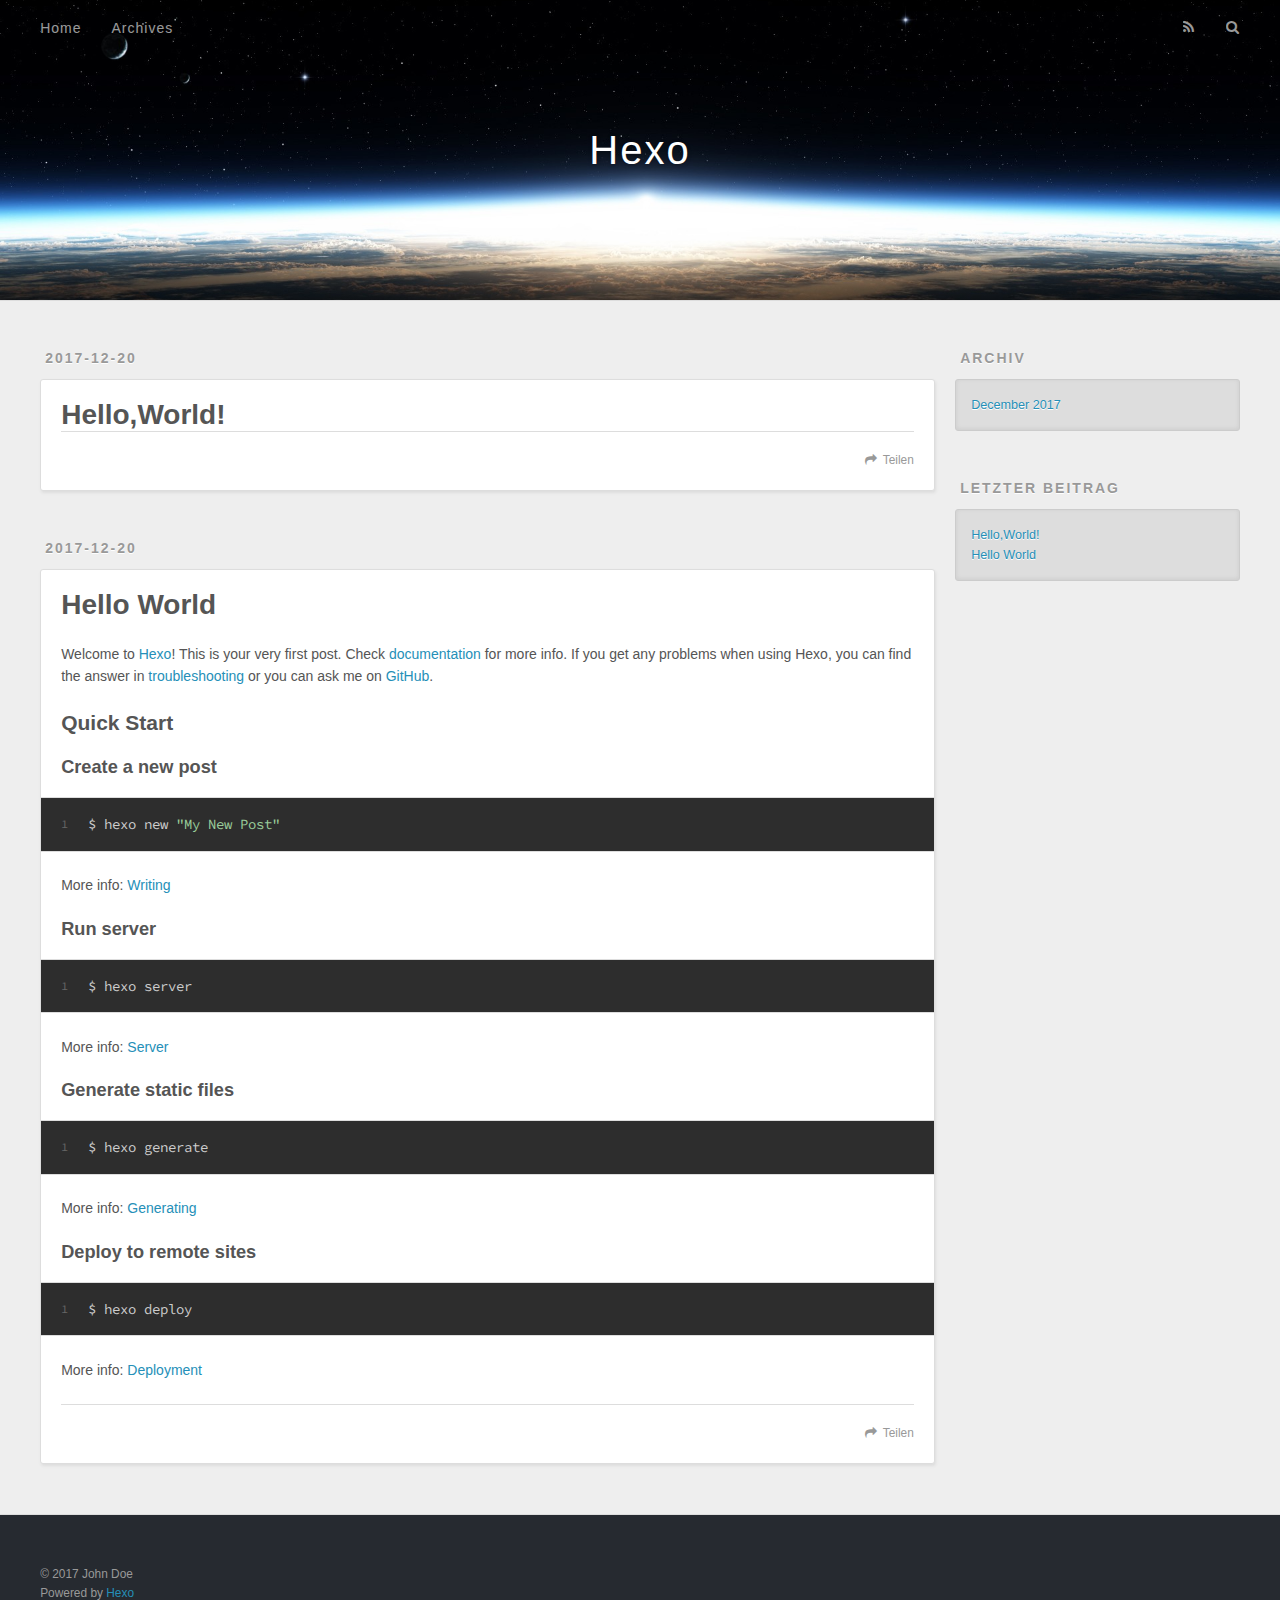
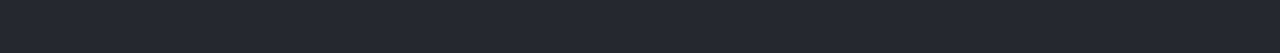
==== index.html @ b4e559df "Site updated: 2017-12-21 00:10:10" ====
<!DOCTYPE html>
<html>
<head>
  <meta charset="utf-8">
  

  
  <title>Hexo</title>
  <meta name="viewport" content="width=device-width, initial-scale=1, maximum-scale=1">
  <meta property="og:type" content="website">
<meta property="og:title" content="Hexo">
<meta property="og:url" content="http://yoursite.com/index.html">
<meta property="og:site_name" content="Hexo">
<meta name="twitter:card" content="summary">
<meta name="twitter:title" content="Hexo">
  
    <link rel="alternate" href="/atom.xml" title="Hexo" type="application/atom+xml">
  
  
    <link rel="icon" href="/favicon.png">
  
  
    <link href="//fonts.googleapis.com/css?family=Source+Code+Pro" rel="stylesheet" type="text/css">
  
  <link rel="stylesheet" href="/css/style.css">
</head>

<body>
  <div id="container">
    <div id="wrap">
      <header id="header">
  <div id="banner"></div>
  <div id="header-outer" class="outer">
    <div id="header-title" class="inner">
      <h1 id="logo-wrap">
        <a href="/" id="logo">Hexo</a>
      </h1>
      
    </div>
    <div id="header-inner" class="inner">
      <nav id="main-nav">
        <a id="main-nav-toggle" class="nav-icon"></a>
        
          <a class="main-nav-link" href="/">Home</a>
        
          <a class="main-nav-link" href="/archives">Archives</a>
        
      </nav>
      <nav id="sub-nav">
        
          <a id="nav-rss-link" class="nav-icon" href="/atom.xml" title="RSS Feed"></a>
        
        <a id="nav-search-btn" class="nav-icon" title="Suche"></a>
      </nav>
      <div id="search-form-wrap">
        <form action="//google.com/search" method="get" accept-charset="UTF-8" class="search-form"><input type="search" name="q" class="search-form-input" placeholder="Search"><button type="submit" class="search-form-submit">&#xF002;</button><input type="hidden" name="sitesearch" value="http://yoursite.com"></form>
      </div>
    </div>
  </div>
</header>
      <div class="outer">
        <section id="main">
  
    <article id="post-Hello-World-0" class="article article-type-post" itemscope itemprop="blogPost">
  <div class="article-meta">
    <a href="/2017/12/20/Hello-World-0/" class="article-date">
  <time datetime="2017-12-20T15:53:39.000Z" itemprop="datePublished">2017-12-20</time>
</a>
    
  </div>
  <div class="article-inner">
    
    
      <header class="article-header">
        
  
    <h1 itemprop="name">
      <a class="article-title" href="/2017/12/20/Hello-World-0/">Hello,World!</a>
    </h1>
  

      </header>
    
    <div class="article-entry" itemprop="articleBody">
      
        
      
    </div>
    <footer class="article-footer">
      <a data-url="http://yoursite.com/2017/12/20/Hello-World-0/" data-id="cjbf927w70000vomqsqrv95eq" class="article-share-link">Teilen</a>
      
      
    </footer>
  </div>
  
</article>


  
    <article id="post-hello-world" class="article article-type-post" itemscope itemprop="blogPost">
  <div class="article-meta">
    <a href="/2017/12/20/hello-world/" class="article-date">
  <time datetime="2017-12-20T14:25:48.768Z" itemprop="datePublished">2017-12-20</time>
</a>
    
  </div>
  <div class="article-inner">
    
    
      <header class="article-header">
        
  
    <h1 itemprop="name">
      <a class="article-title" href="/2017/12/20/hello-world/">Hello World</a>
    </h1>
  

      </header>
    
    <div class="article-entry" itemprop="articleBody">
      
        <p>Welcome to <a href="https://hexo.io/" target="_blank" rel="noopener">Hexo</a>! This is your very first post. Check <a href="https://hexo.io/docs/" target="_blank" rel="noopener">documentation</a> for more info. If you get any problems when using Hexo, you can find the answer in <a href="https://hexo.io/docs/troubleshooting.html" target="_blank" rel="noopener">troubleshooting</a> or you can ask me on <a href="https://github.com/hexojs/hexo/issues" target="_blank" rel="noopener">GitHub</a>.</p>
<h2 id="Quick-Start"><a href="#Quick-Start" class="headerlink" title="Quick Start"></a>Quick Start</h2><h3 id="Create-a-new-post"><a href="#Create-a-new-post" class="headerlink" title="Create a new post"></a>Create a new post</h3><figure class="highlight bash"><table><tr><td class="gutter"><pre><span class="line">1</span><br></pre></td><td class="code"><pre><span class="line">$ hexo new <span class="string">"My New Post"</span></span><br></pre></td></tr></table></figure>
<p>More info: <a href="https://hexo.io/docs/writing.html" target="_blank" rel="noopener">Writing</a></p>
<h3 id="Run-server"><a href="#Run-server" class="headerlink" title="Run server"></a>Run server</h3><figure class="highlight bash"><table><tr><td class="gutter"><pre><span class="line">1</span><br></pre></td><td class="code"><pre><span class="line">$ hexo server</span><br></pre></td></tr></table></figure>
<p>More info: <a href="https://hexo.io/docs/server.html" target="_blank" rel="noopener">Server</a></p>
<h3 id="Generate-static-files"><a href="#Generate-static-files" class="headerlink" title="Generate static files"></a>Generate static files</h3><figure class="highlight bash"><table><tr><td class="gutter"><pre><span class="line">1</span><br></pre></td><td class="code"><pre><span class="line">$ hexo generate</span><br></pre></td></tr></table></figure>
<p>More info: <a href="https://hexo.io/docs/generating.html" target="_blank" rel="noopener">Generating</a></p>
<h3 id="Deploy-to-remote-sites"><a href="#Deploy-to-remote-sites" class="headerlink" title="Deploy to remote sites"></a>Deploy to remote sites</h3><figure class="highlight bash"><table><tr><td class="gutter"><pre><span class="line">1</span><br></pre></td><td class="code"><pre><span class="line">$ hexo deploy</span><br></pre></td></tr></table></figure>
<p>More info: <a href="https://hexo.io/docs/deployment.html" target="_blank" rel="noopener">Deployment</a></p>

      
    </div>
    <footer class="article-footer">
      <a data-url="http://yoursite.com/2017/12/20/hello-world/" data-id="cjbf927wd0001vomqaghlr6v7" class="article-share-link">Teilen</a>
      
      
    </footer>
  </div>
  
</article>


  


</section>
        
          <aside id="sidebar">
  
    

  
    

  
    
  
    
  <div class="widget-wrap">
    <h3 class="widget-title">Archiv</h3>
    <div class="widget">
      <ul class="archive-list"><li class="archive-list-item"><a class="archive-list-link" href="/archives/2017/12/">December 2017</a></li></ul>
    </div>
  </div>


  
    
  <div class="widget-wrap">
    <h3 class="widget-title">letzter Beitrag</h3>
    <div class="widget">
      <ul>
        
          <li>
            <a href="/2017/12/20/Hello-World-0/">Hello,World!</a>
          </li>
        
          <li>
            <a href="/2017/12/20/hello-world/">Hello World</a>
          </li>
        
      </ul>
    </div>
  </div>

  
</aside>
        
      </div>
      <footer id="footer">
  
  <div class="outer">
    <div id="footer-info" class="inner">
      &copy; 2017 John Doe<br>
      Powered by <a href="http://hexo.io/" target="_blank">Hexo</a>
    </div>
  </div>
</footer>
    </div>
    <nav id="mobile-nav">
  
    <a href="/" class="mobile-nav-link">Home</a>
  
    <a href="/archives" class="mobile-nav-link">Archives</a>
  
</nav>
    

<script src="//ajax.googleapis.com/ajax/libs/jquery/2.0.3/jquery.min.js"></script>


  <link rel="stylesheet" href="/fancybox/jquery.fancybox.css">
  <script src="/fancybox/jquery.fancybox.pack.js"></script>


<script src="/js/script.js"></script>



  </div>
</body>
</html>
---- css/style.css ----
body {
  width: 100%;
}
body:before,
body:after {
  content: "";
  display: table;
}
body:after {
  clear: both;
}
html,
body,
div,
span,
applet,
object,
iframe,
h1,
h2,
h3,
h4,
h5,
h6,
p,
blockquote,
pre,
a,
abbr,
acronym,
address,
big,
cite,
code,
del,
dfn,
em,
img,
ins,
kbd,
q,
s,
samp,
small,
strike,
strong,
sub,
sup,
tt,
var,
dl,
dt,
dd,
ol,
ul,
li,
fieldset,
form,
label,
legend,
table,
caption,
tbody,
tfoot,
thead,
tr,
th,
td {
  margin: 0;
  padding: 0;
  border: 0;
  outline: 0;
  font-weight: inherit;
  font-style: inherit;
  font-family: inherit;
  font-size: 100%;
  vertical-align: baseline;
}
body {
  line-height: 1;
  color: #000;
  background: #fff;
}
ol,
ul {
  list-style: none;
}
table {
  border-collapse: separate;
  border-spacing: 0;
  vertical-align: middle;
}
caption,
th,
td {
  text-align: left;
  font-weight: normal;
  vertical-align: middle;
}
a img {
  border: none;
}
input,
button {
  margin: 0;
  padding: 0;
}
input::-moz-focus-inner,
button::-moz-focus-inner {
  border: 0;
  padding: 0;
}
@font-face {
  font-family: FontAwesome;
  font-style: normal;
  font-weight: normal;
  src: url("fonts/fontawesome-webfont.eot?v=#4.0.3");
  src: url("fonts/fontawesome-webfont.eot?#iefix&v=#4.0.3") format("embedded-opentype"), url("fonts/fontawesome-webfont.woff?v=#4.0.3") format("woff"), url("fonts/fontawesome-webfont.ttf?v=#4.0.3") format("truetype"), url("fonts/fontawesome-webfont.svg#fontawesomeregular?v=#4.0.3") format("svg");
}
html,
body,
#container {
  height: 100%;
}
body {
  background: #eee;
  font: 14px -apple-system, BlinkMacSystemFont, "Segoe UI", "Roboto", "Oxygen", "Ubuntu", "Cantarell", "Fira Sans", "Droid Sans", "Helvetica Neue", sans-serif;
  -webkit-text-size-adjust: 100%;
}
.outer {
  max-width: 1220px;
  margin: 0 auto;
  padding: 0 20px;
}
.outer:before,
.outer:after {
  content: "";
  display: table;
}
.outer:after {
  clear: both;
}
.inner {
  display: inline;
  float: left;
  width: 98.33333333333333%;
  margin: 0 0.833333333333333%;
}
.left,
.alignleft {
  float: left;
}
.right,
.alignright {
  float: right;
}
.clear {
  clear: both;
}
#container {
  position: relative;
}
.mobile-nav-on {
  overflow: hidden;
}
#wrap {
  height: 100%;
  width: 100%;
  position: absolute;
  top: 0;
  left: 0;
  -webkit-transition: 0.2s ease-out;
  -moz-transition: 0.2s ease-out;
  -ms-transition: 0.2s ease-out;
  transition: 0.2s ease-out;
  z-index: 1;
  background: #eee;
}
.mobile-nav-on #wrap {
  left: 280px;
}
@media screen and (min-width: 768px) {
  #main {
    display: inline;
    float: left;
    width: 73.33333333333333%;
    margin: 0 0.833333333333333%;
  }
}
.article-date,
.article-category-link,
.archive-year,
.widget-title {
  text-decoration: none;
  text-transform: uppercase;
  letter-spacing: 2px;
  color: #999;
  margin-bottom: 1em;
  margin-left: 5px;
  line-height: 1em;
  text-shadow: 0 1px #fff;
  font-weight: bold;
}
.article-inner,
.archive-article-inner {
  background: #fff;
  -webkit-box-shadow: 1px 2px 3px #ddd;
  box-shadow: 1px 2px 3px #ddd;
  border: 1px solid #ddd;
  border-radius: 3px;
}
.article-entry h1,
.widget h1 {
  font-size: 2em;
}
.article-entry h2,
.widget h2 {
  font-size: 1.5em;
}
.article-entry h3,
.widget h3 {
  font-size: 1.3em;
}
.article-entry h4,
.widget h4 {
  font-size: 1.2em;
}
.article-entry h5,
.widget h5 {
  font-size: 1em;
}
.article-entry h6,
.widget h6 {
  font-size: 1em;
  color: #999;
}
.article-entry hr,
.widget hr {
  border: 1px dashed #ddd;
}
.article-entry strong,
.widget strong {
  font-weight: bold;
}
.article-entry em,
.widget em,
.article-entry cite,
.widget cite {
  font-style: italic;
}
.article-entry sup,
.widget sup,
.article-entry sub,
.widget sub {
  font-size: 0.75em;
  line-height: 0;
  position: relative;
  vertical-align: baseline;
}
.article-entry sup,
.widget sup {
  top: -0.5em;
}
.article-entry sub,
.widget sub {
  bottom: -0.2em;
}
.article-entry small,
.widget small {
  font-size: 0.85em;
}
.article-entry acronym,
.widget acronym,
.article-entry abbr,
.widget abbr {
  border-bottom: 1px dotted;
}
.article-entry ul,
.widget ul,
.article-entry ol,
.widget ol,
.article-entry dl,
.widget dl {
  margin: 0 20px;
  line-height: 1.6em;
}
.article-entry ul ul,
.widget ul ul,
.article-entry ol ul,
.widget ol ul,
.article-entry ul ol,
.widget ul ol,
.article-entry ol ol,
.widget ol ol {
  margin-top: 0;
  margin-bottom: 0;
}
.article-entry ul,
.widget ul {
  list-style: disc;
}
.article-entry ol,
.widget ol {
  list-style: decimal;
}
.article-entry dt,
.widget dt {
  font-weight: bold;
}
#header {
  height: 300px;
  position: relative;
  border-bottom: 1px solid #ddd;
}
#header:before,
#header:after {
  content: "";
  position: absolute;
  left: 0;
  right: 0;
  height: 40px;
}
#header:before {
  top: 0;
  background: -webkit-linear-gradient(rgba(0,0,0,0.2), transparent);
  background: -moz-linear-gradient(rgba(0,0,0,0.2), transparent);
  background: -ms-linear-gradient(rgba(0,0,0,0.2), transparent);
  background: linear-gradient(rgba(0,0,0,0.2), transparent);
}
#header:after {
  bottom: 0;
  background: -webkit-linear-gradient(transparent, rgba(0,0,0,0.2));
  background: -moz-linear-gradient(transparent, rgba(0,0,0,0.2));
  background: -ms-linear-gradient(transparent, rgba(0,0,0,0.2));
  background: linear-gradient(transparent, rgba(0,0,0,0.2));
}
#header-outer {
  height: 100%;
  position: relative;
}
#header-inner {
  position: relative;
  overflow: hidden;
}
#banner {
  position: absolute;
  top: 0;
  left: 0;
  width: 100%;
  height: 100%;
  background: url("images/banner.jpg") center #000;
  -webkit-background-size: cover;
  -moz-background-size: cover;
  background-size: cover;
  z-index: -1;
}
#header-title {
  text-align: center;
  height: 40px;
  position: absolute;
  top: 50%;
  left: 0;
  margin-top: -20px;
}
#logo,
#subtitle {
  text-decoration: none;
  color: #fff;
  font-weight: 300;
  text-shadow: 0 1px 4px rgba(0,0,0,0.3);
}
#logo {
  font-size: 40px;
  line-height: 40px;
  letter-spacing: 2px;
}
#subtitle {
  font-size: 16px;
  line-height: 16px;
  letter-spacing: 1px;
}
#subtitle-wrap {
  margin-top: 16px;
}
#main-nav {
  float: left;
  margin-left: -15px;
}
.nav-icon,
.main-nav-link {
  float: left;
  color: #fff;
  opacity: 0.6;
  text-decoration: none;
  text-shadow: 0 1px rgba(0,0,0,0.2);
  -webkit-transition: opacity 0.2s;
  -moz-transition: opacity 0.2s;
  -ms-transition: opacity 0.2s;
  transition: opacity 0.2s;
  display: block;
  padding: 20px 15px;
}
.nav-icon:hover,
.main-nav-link:hover {
  opacity: 1;
}
.nav-icon {
  font-family: FontAwesome;
  text-align: center;
  font-size: 14px;
  width: 14px;
  height: 14px;
  padding: 20px 15px;
  position: relative;
  cursor: pointer;
}
.main-nav-link {
  font-weight: 300;
  letter-spacing: 1px;
}
@media screen and (max-width: 479px) {
  .main-nav-link {
    display: none;
  }
}
#main-nav-toggle {
  display: none;
}
#main-nav-toggle:before {
  content: "\f0c9";
}
@media screen and (max-width: 479px) {
  #main-nav-toggle {
    display: block;
  }
}
#sub-nav {
  float: right;
  margin-right: -15px;
}
#nav-rss-link:before {
  content: "\f09e";
}
#nav-search-btn:before {
  content: "\f002";
}
#search-form-wrap {
  position: absolute;
  top: 15px;
  width: 150px;
  height: 30px;
  right: -150px;
  opacity: 0;
  -webkit-transition: 0.2s ease-out;
  -moz-transition: 0.2s ease-out;
  -ms-transition: 0.2s ease-out;
  transition: 0.2s ease-out;
}
#search-form-wrap.on {
  opacity: 1;
  right: 0;
}
@media screen and (max-width: 479px) {
  #search-form-wrap {
    width: 100%;
    right: -100%;
  }
}
.search-form {
  position: absolute;
  top: 0;
  left: 0;
  right: 0;
  background: #fff;
  padding: 5px 15px;
  border-radius: 15px;
  -webkit-box-shadow: 0 0 10px rgba(0,0,0,0.3);
  box-shadow: 0 0 10px rgba(0,0,0,0.3);
}
.search-form-input {
  border: none;
  background: none;
  color: #555;
  width: 100%;
  font: 13px -apple-system, BlinkMacSystemFont, "Segoe UI", "Roboto", "Oxygen", "Ubuntu", "Cantarell", "Fira Sans", "Droid Sans", "Helvetica Neue", sans-serif;
  outline: none;
}
.search-form-input::-webkit-search-results-decoration,
.search-form-input::-webkit-search-cancel-button {
  -webkit-appearance: none;
}
.search-form-submit {
  position: absolute;
  top: 50%;
  right: 10px;
  margin-top: -7px;
  font: 13px FontAwesome;
  border: none;
  background: none;
  color: #bbb;
  cursor: pointer;
}
.search-form-submit:hover,
.search-form-submit:focus {
  color: #777;
}
.article {
  margin: 50px 0;
}
.article-inner {
  overflow: hidden;
}
.article-meta:before,
.article-meta:after {
  content: "";
  display: table;
}
.article-meta:after {
  clear: both;
}
.article-date {
  float: left;
}
.article-category {
  float: left;
  line-height: 1em;
  color: #ccc;
  text-shadow: 0 1px #fff;
  margin-left: 8px;
}
.article-category:before {
  content: "\2022";
}
.article-category-link {
  margin: 0 12px 1em;
}
.article-header {
  padding: 20px 20px 0;
}
.article-title {
  text-decoration: none;
  font-size: 2em;
  font-weight: bold;
  color: #555;
  line-height: 1.1em;
  -webkit-transition: color 0.2s;
  -moz-transition: color 0.2s;
  -ms-transition: color 0.2s;
  transition: color 0.2s;
}
a.article-title:hover {
  color: #258fb8;
}
.article-entry {
  color: #555;
  padding: 0 20px;
}
.article-entry:before,
.article-entry:after {
  content: "";
  display: table;
}
.article-entry:after {
  clear: both;
}
.article-entry p,
.article-entry table {
  line-height: 1.6em;
  margin: 1.6em 0;
}
.article-entry h1,
.article-entry h2,
.article-entry h3,
.article-entry h4,
.article-entry h5,
.article-entry h6 {
  font-weight: bold;
}
.article-entry h1,
.article-entry h2,
.article-entry h3,
.article-entry h4,
.article-entry h5,
.article-entry h6 {
  line-height: 1.1em;
  margin: 1.1em 0;
}
.article-entry a {
  color: #258fb8;
  text-decoration: none;
}
.article-entry a:hover {
  text-decoration: underline;
}
.article-entry ul,
.article-entry ol,
.article-entry dl {
  margin-top: 1.6em;
  margin-bottom: 1.6em;
}
.article-entry img,
.article-entry video {
  max-width: 100%;
  height: auto;
  display: block;
  margin: auto;
}
.article-entry iframe {
  border: none;
}
.article-entry table {
  width: 100%;
  border-collapse: collapse;
  border-spacing: 0;
}
.article-entry th {
  font-weight: bold;
  border-bottom: 3px solid #ddd;
  padding-bottom: 0.5em;
}
.article-entry td {
  border-bottom: 1px solid #ddd;
  padding: 10px 0;
}
.article-entry blockquote {
  font-family: Georgia, "Times New Roman", serif;
  font-size: 1.4em;
  margin: 1.6em 20px;
  text-align: center;
}
.article-entry blockquote footer {
  font-size: 14px;
  margin: 1.6em 0;
  font-family: -apple-system, BlinkMacSystemFont, "Segoe UI", "Roboto", "Oxygen", "Ubuntu", "Cantarell", "Fira Sans", "Droid Sans", "Helvetica Neue", sans-serif;
}
.article-entry blockquote footer cite:before {
  content: "—";
  padding: 0 0.5em;
}
.article-entry .pullquote {
  text-align: left;
  width: 45%;
  margin: 0;
}
.article-entry .pullquote.left {
  margin-left: 0.5em;
  margin-right: 1em;
}
.article-entry .pullquote.right {
  margin-right: 0.5em;
  margin-left: 1em;
}
.article-entry .caption {
  color: #999;
  display: block;
  font-size: 0.9em;
  margin-top: 0.5em;
  position: relative;
  text-align: center;
}
.article-entry .video-container {
  position: relative;
  padding-top: 56.25%;
  height: 0;
  overflow: hidden;
}
.article-entry .video-container iframe,
.article-entry .video-container object,
.article-entry .video-container embed {
  position: absolute;
  top: 0;
  left: 0;
  width: 100%;
  height: 100%;
  margin-top: 0;
}
.article-more-link a {
  display: inline-block;
  line-height: 1em;
  padding: 6px 15px;
  border-radius: 15px;
  background: #eee;
  color: #999;
  text-shadow: 0 1px #fff;
  text-decoration: none;
}
.article-more-link a:hover {
  background: #258fb8;
  color: #fff;
  text-decoration: none;
  text-shadow: 0 1px #1e7293;
}
.article-footer {
  font-size: 0.85em;
  line-height: 1.6em;
  border-top: 1px solid #ddd;
  padding-top: 1.6em;
  margin: 0 20px 20px;
}
.article-footer:before,
.article-footer:after {
  content: "";
  display: table;
}
.article-footer:after {
  clear: both;
}
.article-footer a {
  color: #999;
  text-decoration: none;
}
.article-footer a:hover {
  color: #555;
}
.article-tag-list-item {
  float: left;
  margin-right: 10px;
}
.article-tag-list-link:before {
  content: "#";
}
.article-comment-link {
  float: right;
}
.article-comment-link:before {
  content: "\f075";
  font-family: FontAwesome;
  padding-right: 8px;
}
.article-share-link {
  cursor: pointer;
  float: right;
  margin-left: 20px;
}
.article-share-link:before {
  content: "\f064";
  font-family: FontAwesome;
  padding-right: 6px;
}
#article-nav {
  position: relative;
}
#article-nav:before,
#article-nav:after {
  content: "";
  display: table;
}
#article-nav:after {
  clear: both;
}
@media screen and (min-width: 768px) {
  #article-nav {
    margin: 50px 0;
  }
  #article-nav:before {
    width: 8px;
    height: 8px;
    position: absolute;
    top: 50%;
    left: 50%;
    margin-top: -4px;
    margin-left: -4px;
    content: "";
    border-radius: 50%;
    background: #ddd;
    -webkit-box-shadow: 0 1px 2px #fff;
    box-shadow: 0 1px 2px #fff;
  }
}
.article-nav-link-wrap {
  text-decoration: none;
  text-shadow: 0 1px #fff;
  color: #999;
  -webkit-box-sizing: border-box;
  -moz-box-sizing: border-box;
  box-sizing: border-box;
  margin-top: 50px;
  text-align: center;
  display: block;
}
.article-nav-link-wrap:hover {
  color: #555;
}
@media screen and (min-width: 768px) {
  .article-nav-link-wrap {
    width: 50%;
    margin-top: 0;
  }
}
@media screen and (min-width: 768px) {
  #article-nav-newer {
    float: left;
    text-align: right;
    padding-right: 20px;
  }
}
@media screen and (min-width: 768px) {
  #article-nav-older {
    float: right;
    text-align: left;
    padding-left: 20px;
  }
}
.article-nav-caption {
  text-transform: uppercase;
  letter-spacing: 2px;
  color: #ddd;
  line-height: 1em;
  font-weight: bold;
}
#article-nav-newer .article-nav-caption {
  margin-right: -2px;
}
.article-nav-title {
  font-size: 0.85em;
  line-height: 1.6em;
  margin-top: 0.5em;
}
.article-share-box {
  position: absolute;
  display: none;
  background: #fff;
  -webkit-box-shadow: 1px 2px 10px rgba(0,0,0,0.2);
  box-shadow: 1px 2px 10px rgba(0,0,0,0.2);
  border-radius: 3px;
  margin-left: -145px;
  overflow: hidden;
  z-index: 1;
}
.article-share-box.on {
  display: block;
}
.article-share-input {
  width: 100%;
  background: none;
  -webkit-box-sizing: border-box;
  -moz-box-sizing: border-box;
  box-sizing: border-box;
  font: 14px -apple-system, BlinkMacSystemFont, "Segoe UI", "Roboto", "Oxygen", "Ubuntu", "Cantarell", "Fira Sans", "Droid Sans", "Helvetica Neue", sans-serif;
  padding: 0 15px;
  color: #555;
  outline: none;
  border: 1px solid #ddd;
  border-radius: 3px 3px 0 0;
  height: 36px;
  line-height: 36px;
}
.article-share-links {
  background: #eee;
}
.article-share-links:before,
.article-share-links:after {
  content: "";
  display: table;
}
.article-share-links:after {
  clear: both;
}
.article-share-twitter,
.article-share-facebook,
.article-share-pinterest,
.article-share-google {
  width: 50px;
  height: 36px;
  display: block;
  float: left;
  position: relative;
  color: #999;
  text-shadow: 0 1px #fff;
}
.article-share-twitter:before,
.article-share-facebook:before,
.article-share-pinterest:before,
.article-share-google:before {
  font-size: 20px;
  font-family: FontAwesome;
  width: 20px;
  height: 20px;
  position: absolute;
  top: 50%;
  left: 50%;
  margin-top: -10px;
  margin-left: -10px;
  text-align: center;
}
.article-share-twitter:hover,
.article-share-facebook:hover,
.article-share-pinterest:hover,
.article-share-google:hover {
  color: #fff;
}
.article-share-twitter:before {
  content: "\f099";
}
.article-share-twitter:hover {
  background: #00aced;
  text-shadow: 0 1px #008abe;
}
.article-share-facebook:before {
  content: "\f09a";
}
.article-share-facebook:hover {
  background: #3b5998;
  text-shadow: 0 1px #2f477a;
}
.article-share-pinterest:before {
  content: "\f0d2";
}
.article-share-pinterest:hover {
  background: #cb2027;
  text-shadow: 0 1px #a21a1f;
}
.article-share-google:before {
  content: "\f0d5";
}
.article-share-google:hover {
  background: #dd4b39;
  text-shadow: 0 1px #be3221;
}
.article-gallery {
  background: #000;
  position: relative;
}
.article-gallery-photos {
  position: relative;
  overflow: hidden;
}
.article-gallery-img {
  display: none;
  max-width: 100%;
}
.article-gallery-img:first-child {
  display: block;
}
.article-gallery-img.loaded {
  position: absolute;
  display: block;
}
.article-gallery-img img {
  display: block;
  max-width: 100%;
  margin: 0 auto;
}
#comments {
  background: #fff;
  -webkit-box-shadow: 1px 2px 3px #ddd;
  box-shadow: 1px 2px 3px #ddd;
  padding: 20px;
  border: 1px solid #ddd;
  border-radius: 3px;
  margin: 50px 0;
}
#comments a {
  color: #258fb8;
}
.archives-wrap {
  margin: 50px 0;
}
.archives:before,
.archives:after {
  content: "";
  display: table;
}
.archives:after {
  clear: both;
}
.archive-year-wrap {
  margin-bottom: 1em;
}
.archives {
  -webkit-column-gap: 10px;
  -moz-column-gap: 10px;
  column-gap: 10px;
}
@media screen and (min-width: 480px) and (max-width: 767px) {
  .archives {
    -webkit-column-count: 2;
    -moz-column-count: 2;
    column-count: 2;
  }
}
@media screen and (min-width: 768px) {
  .archives {
    -webkit-column-count: 3;
    -moz-column-count: 3;
    column-count: 3;
  }
}
.archive-article {
  -webkit-column-break-inside: avoid;
  page-break-inside: avoid;
  overflow: hidden;
  break-inside: avoid-column;
}
.archive-article-inner {
  padding: 10px;
  margin-bottom: 15px;
}
.archive-article-title {
  text-decoration: none;
  font-weight: bold;
  color: #555;
  -webkit-transition: color 0.2s;
  -moz-transition: color 0.2s;
  -ms-transition: color 0.2s;
  transition: color 0.2s;
  line-height: 1.6em;
}
.archive-article-title:hover {
  color: #258fb8;
}
.archive-article-footer {
  margin-top: 1em;
}
.archive-article-date {
  color: #999;
  text-decoration: none;
  font-size: 0.85em;
  line-height: 1em;
  margin-bottom: 0.5em;
  display: block;
}
#page-nav {
  margin: 50px auto;
  background: #fff;
  -webkit-box-shadow: 1px 2px 3px #ddd;
  box-shadow: 1px 2px 3px #ddd;
  border: 1px solid #ddd;
  border-radius: 3px;
  text-align: center;
  color: #999;
  overflow: hidden;
}
#page-nav:before,
#page-nav:after {
  content: "";
  display: table;
}
#page-nav:after {
  clear: both;
}
#page-nav a,
#page-nav span {
  padding: 10px 20px;
  line-height: 1;
  height: 2ex;
}
#page-nav a {
  color: #999;
  text-decoration: none;
}
#page-nav a:hover {
  background: #999;
  color: #fff;
}
#page-nav .prev {
  float: left;
}
#page-nav .next {
  float: right;
}
#page-nav .page-number {
  display: inline-block;
}
@media screen and (max-width: 479px) {
  #page-nav .page-number {
    display: none;
  }
}
#page-nav .current {
  color: #555;
  font-weight: bold;
}
#page-nav .space {
  color: #ddd;
}
#footer {
  background: #262a30;
  padding: 50px 0;
  border-top: 1px solid #ddd;
  color: #999;
}
#footer a {
  color: #258fb8;
  text-decoration: none;
}
#footer a:hover {
  text-decoration: underline;
}
#footer-info {
  line-height: 1.6em;
  font-size: 0.85em;
}
.article-entry pre,
.article-entry .highlight {
  background: #2d2d2d;
  margin: 0 -20px;
  padding: 15px 20px;
  border-style: solid;
  border-color: #ddd;
  border-width: 1px 0;
  overflow: auto;
  color: #ccc;
  line-height: 22.400000000000002px;
}
.article-entry .highlight .gutter pre,
.article-entry .gist .gist-file .gist-data .line-numbers {
  color: #666;
  font-size: 0.85em;
}
.article-entry pre,
.article-entry code {
  font-family: "Source Code Pro", Consolas, Monaco, Menlo, Consolas, monospace;
}
.article-entry code {
  background: #eee;
  text-shadow: 0 1px #fff;
  padding: 0 0.3em;
}
.article-entry pre code {
  background: none;
  text-shadow: none;
  padding: 0;
}
.article-entry .highlight pre {
  border: none;
  margin: 0;
  padding: 0;
}
.article-entry .highlight table {
  margin: 0;
  width: auto;
}
.article-entry .highlight td {
  border: none;
  padding: 0;
}
.article-entry .highlight figcaption {
  font-size: 0.85em;
  color: #999;
  line-height: 1em;
  margin-bottom: 1em;
}
.article-entry .highlight figcaption:before,
.article-entry .highlight figcaption:after {
  content: "";
  display: table;
}
.article-entry .highlight figcaption:after {
  clear: both;
}
.article-entry .highlight figcaption a {
  float: right;
}
.article-entry .highlight .gutter pre {
  text-align: right;
  padding-right: 20px;
}
.article-entry .highlight .line {
  height: 22.400000000000002px;
}
.article-entry .highlight .line.marked {
  background: #515151;
}
.article-entry .gist {
  margin: 0 -20px;
  border-style: solid;
  border-color: #ddd;
  border-width: 1px 0;
  background: #2d2d2d;
  padding: 15px 20px 15px 0;
}
.article-entry .gist .gist-file {
  border: none;
  font-family: "Source Code Pro", Consolas, Monaco, Menlo, Consolas, monospace;
  margin: 0;
}
.article-entry .gist .gist-file .gist-data {
  background: none;
  border: none;
}
.article-entry .gist .gist-file .gist-data .line-numbers {
  background: none;
  border: none;
  padding: 0 20px 0 0;
}
.article-entry .gist .gist-file .gist-data .line-data {
  padding: 0 !important;
}
.article-entry .gist .gist-file .highlight {
  margin: 0;
  padding: 0;
  border: none;
}
.article-entry .gist .gist-file .gist-meta {
  background: #2d2d2d;
  color: #999;
  font: 0.85em -apple-system, BlinkMacSystemFont, "Segoe UI", "Roboto", "Oxygen", "Ubuntu", "Cantarell", "Fira Sans", "Droid Sans", "Helvetica Neue", sans-serif;
  text-shadow: 0 0;
  padding: 0;
  margin-top: 1em;
  margin-left: 20px;
}
.article-entry .gist .gist-file .gist-meta a {
  color: #258fb8;
  font-weight: normal;
}
.article-entry .gist .gist-file .gist-meta a:hover {
  text-decoration: underline;
}
pre .comment,
pre .title {
  color: #999;
}
pre .variable,
pre .attribute,
pre .tag,
pre .regexp,
pre .ruby .constant,
pre .xml .tag .title,
pre .xml .pi,
pre .xml .doctype,
pre .html .doctype,
pre .css .id,
pre .css .class,
pre .css .pseudo {
  color: #f2777a;
}
pre .number,
pre .preprocessor,
pre .built_in,
pre .literal,
pre .params,
pre .constant {
  color: #f99157;
}
pre .class,
pre .ruby .class .title,
pre .css .rules .attribute {
  color: #9c9;
}
pre .string,
pre .value,
pre .inheritance,
pre .header,
pre .ruby .symbol,
pre .xml .cdata {
  color: #9c9;
}
pre .css .hexcolor {
  color: #6cc;
}
pre .function,
pre .python .decorator,
pre .python .title,
pre .ruby .function .title,
pre .ruby .title .keyword,
pre .perl .sub,
pre .javascript .title,
pre .coffeescript .title {
  color: #69c;
}
pre .keyword,
pre .javascript .function {
  color: #c9c;
}
@media screen and (max-width: 479px) {
  #mobile-nav {
    position: absolute;
    top: 0;
    left: 0;
    width: 280px;
    height: 100%;
    background: #191919;
    border-right: 1px solid #fff;
  }
}
@media screen and (max-width: 479px) {
  .mobile-nav-link {
    display: block;
    color: #999;
    text-decoration: none;
    padding: 15px 20px;
    font-weight: bold;
  }
  .mobile-nav-link:hover {
    color: #fff;
  }
}
@media screen and (min-width: 768px) {
  #sidebar {
    display: inline;
    float: left;
    width: 23.333333333333332%;
    margin: 0 0.833333333333333%;
  }
}
.widget-wrap {
  margin: 50px 0;
}
.widget {
  color: #777;
  text-shadow: 0 1px #fff;
  background: #ddd;
  -webkit-box-shadow: 0 -1px 4px #ccc inset;
  box-shadow: 0 -1px 4px #ccc inset;
  border: 1px solid #ccc;
  padding: 15px;
  border-radius: 3px;
}
.widget a {
  color: #258fb8;
  text-decoration: none;
}
.widget a:hover {
  text-decoration: underline;
}
.widget ul ul,
.widget ol ul,
.widget dl ul,
.widget ul ol,
.widget ol ol,
.widget dl ol,
.widget ul dl,
.widget ol dl,
.widget dl dl {
  margin-left: 15px;
  list-style: disc;
}
.widget {
  line-height: 1.6em;
  word-wrap: break-word;
  font-size: 0.9em;
}
.widget ul,
.widget ol {
  list-style: none;
  margin: 0;
}
.widget ul ul,
.widget ol ul,
.widget ul ol,
.widget ol ol {
  margin: 0 20px;
}
.widget ul ul,
.widget ol ul {
  list-style: disc;
}
.widget ul ol,
.widget ol ol {
  list-style: decimal;
}
.category-list-count,
.tag-list-count,
.archive-list-count {
  padding-left: 5px;
  color: #999;
  font-size: 0.85em;
}
.category-list-count:before,
.tag-list-count:before,
.archive-list-count:before {
  content: "(";
}
.category-list-count:after,
.tag-list-count:after,
.archive-list-count:after {
  content: ")";
}
.tagcloud a {
  margin-right: 5px;
  display: inline-block;
}
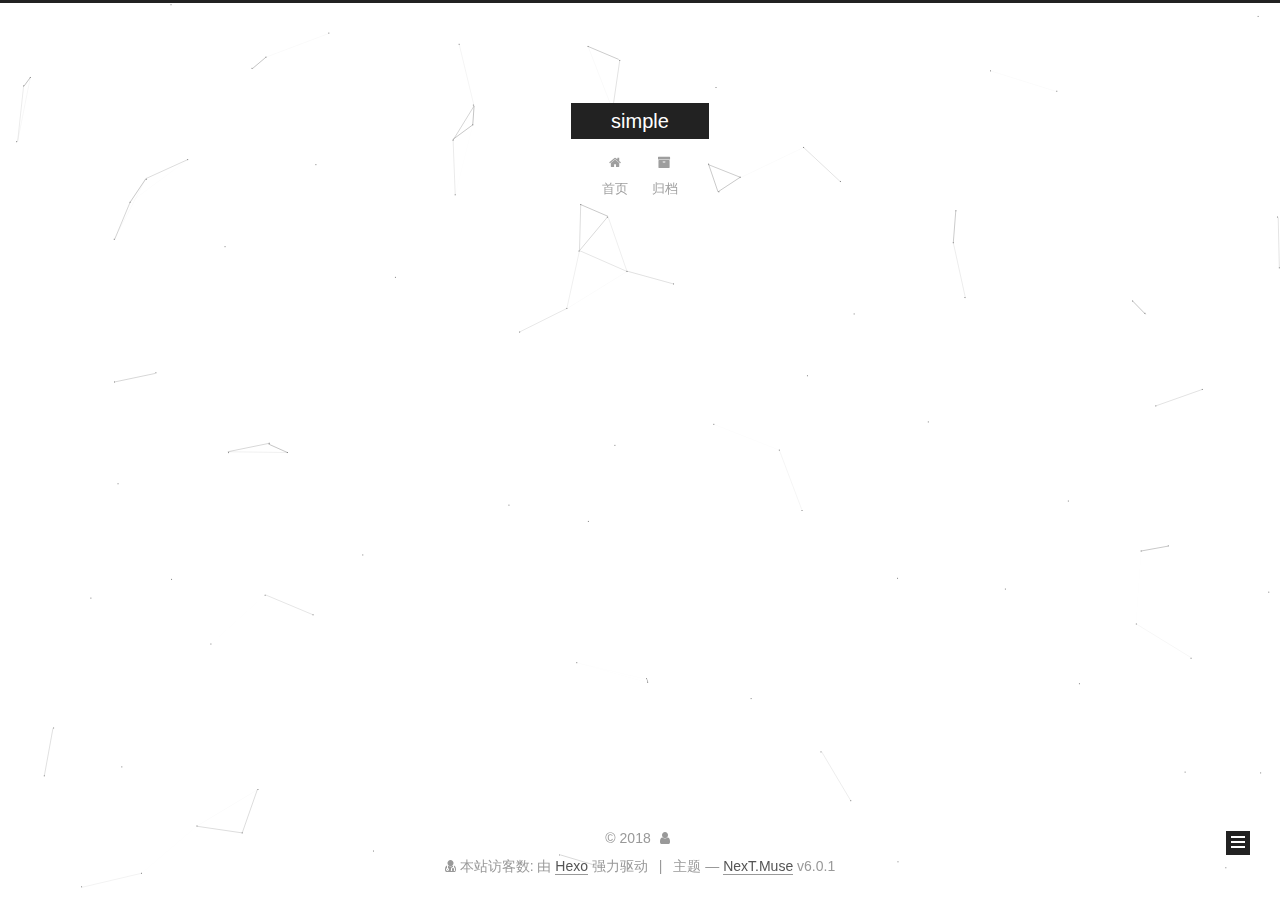
==== commit e91bbfda: "Site updated: 2018-01-18 21:28:34" ====
--- a/index.html
+++ b/index.html
@@ -1,223 +1,646 @@
 <!DOCTYPE html>
-<html>
+
+
+
+  
+
+
+<html class="theme-next muse use-motion" lang="zh-Hans">
 <head>
-  <meta charset="utf-8">
-  
-
-  
-  <title>Hexo</title>
-  <meta name="viewport" content="width=device-width, initial-scale=1, maximum-scale=1">
-  <meta property="og:type" content="website">
-<meta property="og:title" content="Hexo">
-<meta property="og:url" content="http://yoursite.com/index.html">
-<meta property="og:site_name" content="Hexo">
+  <meta charset="UTF-8"/>
+<meta http-equiv="X-UA-Compatible" content="IE=edge" />
+<meta name="viewport" content="width=device-width, initial-scale=1, maximum-scale=1"/>
+<meta name="theme-color" content="#222">
+
+
+
+
+
+
+
+
+
+<meta http-equiv="Cache-Control" content="no-transform" />
+<meta http-equiv="Cache-Control" content="no-siteapp" />
+
+
+
+
+
+
+
+
+
+
+
+
+
+
+
+
+
+
+
+
+
+
+<link href="/lib/font-awesome/css/font-awesome.min.css?v=4.6.2" rel="stylesheet" type="text/css" />
+
+<link href="/css/main.css?v=6.0.1" rel="stylesheet" type="text/css" />
+
+
+  <link rel="apple-touch-icon" sizes="180x180" href="/images/apple-touch-icon-next.png?v=6.0.1">
+
+
+  <link rel="icon" type="image/png" sizes="32x32" href="/images/favicon-32x32-next.png?v=6.0.1">
+
+
+  <link rel="icon" type="image/png" sizes="16x16" href="/images/favicon-16x16-next.png?v=6.0.1">
+
+
+  <link rel="mask-icon" href="/images/logo.svg?v=6.0.1" color="#222">
+
+
+
+
+
+  <meta name="keywords" content="Hexo, NexT" />
+
+
+
+
+
+  <link rel="alternate" href="/atom.xml" title="simple" type="application/atom+xml" />
+
+
+
+
+
+
+<meta property="og:type" content="website">
+<meta property="og:title" content="tags">
+<meta property="og:url" content="http://yoursite.com/tags/index.html">
+<meta property="og:site_name" content="simple">
+<meta property="og:locale" content="zh-Hans">
+<meta property="og:updated_time" content="2017-12-21T12:45:20.778Z">
 <meta name="twitter:card" content="summary">
-<meta name="twitter:title" content="Hexo">
-  
-    <link rel="alternate" href="/atom.xml" title="Hexo" type="application/atom+xml">
-  
-  
-    <link rel="icon" href="/favicon.png">
-  
-  
-    <link href="//fonts.googleapis.com/css?family=Source+Code+Pro" rel="stylesheet" type="text/css">
-  
-  <link rel="stylesheet" href="/css/style.css">
+<meta name="twitter:title" content="tags">
+
+
+
+<script type="text/javascript" id="hexo.configurations">
+  var NexT = window.NexT || {};
+  var CONFIG = {
+    root: '/',
+    scheme: 'Muse',
+    version: '6.0.1',
+    sidebar: {"position":"left","display":"post","offset":12,"b2t":false,"scrollpercent":false,"onmobile":false},
+    fancybox: false,
+    fastclick: false,
+    lazyload: false,
+    tabs: true,
+    motion: {"enable":true,"async":false,"transition":{"post_block":"fadeIn","post_header":"slideDownIn","post_body":"slideDownIn","coll_header":"slideLeftIn","sidebar":"slideUpIn"}},
+    algolia: {
+      applicationID: '',
+      apiKey: '',
+      indexName: '',
+      hits: {"per_page":10},
+      labels: {"input_placeholder":"Search for Posts","hits_empty":"We didn't find any results for the search: ${query}","hits_stats":"${hits} results found in ${time} ms"}
+    }
+  };
+</script>
+
+
+
+  <link rel="canonical" href="http://yoursite.com/tags/"/>
+
+
+
+
+
+  <title>simple</title>
+  
+
+
+
+
+
+
+
+
 </head>
 
-<body>
-  <div id="container">
-    <div id="wrap">
-      <header id="header">
-  <div id="banner"></div>
-  <div id="header-outer" class="outer">
-    <div id="header-title" class="inner">
-      <h1 id="logo-wrap">
-        <a href="/" id="logo">Hexo</a>
-      </h1>
-      
+<body itemscope itemtype="http://schema.org/WebPage" lang="zh-Hans">
+
+  
+  
+    
+  
+
+  <div class="container sidebar-position-left 
+  page-home">
+    <div class="headband"></div>
+
+    
+
+    <header id="header" class="header" itemscope itemtype="http://schema.org/WPHeader">
+      <div class="header-inner"> <div class="site-brand-wrapper">
+  <div class="site-meta ">
+    
+
+    <div class="custom-logo-site-title">
+      <a href="/"  class="brand" rel="start">
+        <span class="logo-line-before"><i></i></span>
+        <span class="site-title">simple</span>
+        <span class="logo-line-after"><i></i></span>
+      </a>
     </div>
-    <div id="header-inner" class="inner">
-      <nav id="main-nav">
-        <a id="main-nav-toggle" class="nav-icon"></a>
-        
-          <a class="main-nav-link" href="/">Home</a>
-        
-          <a class="main-nav-link" href="/archives">Archives</a>
-        
-      </nav>
-      <nav id="sub-nav">
-        
-          <a id="nav-rss-link" class="nav-icon" href="/atom.xml" title="RSS Feed"></a>
-        
-        <a id="nav-search-btn" class="nav-icon" title="Suche"></a>
-      </nav>
-      <div id="search-form-wrap">
-        <form action="//google.com/search" method="get" accept-charset="UTF-8" class="search-form"><input type="search" name="q" class="search-form-input" placeholder="Search"><button type="submit" class="search-form-submit">&#xF002;</button><input type="hidden" name="sitesearch" value="http://yoursite.com"></form>
-      </div>
+      
+        <p class="site-subtitle"></p>
+      
+  </div>
+
+  <div class="site-nav-toggle">
+    <button>
+      <span class="btn-bar"></span>
+      <span class="btn-bar"></span>
+      <span class="btn-bar"></span>
+    </button>
+  </div>
+</div>
+
+<nav class="site-nav">
+  
+
+  
+    <ul id="menu" class="menu">
+      
+        
+        <li class="menu-item menu-item-home">
+          <a href="/" rel="section">
+            <i class="menu-item-icon fa fa-fw fa-home"></i> <br />首页</a>
+        </li>
+      
+        
+        <li class="menu-item menu-item-archives">
+          <a href="/archives/" rel="section">
+            <i class="menu-item-icon fa fa-fw fa-archive"></i> <br />归档</a>
+        </li>
+      
+
+      
+    </ul>
+  
+
+  
+</nav>
+
+
+
+ </div>
+    </header>
+
+    <main id="main" class="main">
+      <div class="main-inner">
+        <div class="content-wrap">
+          <div id="content" class="content">
+            
+  <section id="posts" class="posts-expand">
+    
+      
+
+  
+
+  
+  
+  
+
+  
+
+  <article class="post post-type-normal" itemscope itemtype="http://schema.org/Article">
+  
+  
+  
+  <div class="post-block">
+    <link itemprop="mainEntityOfPage" href="http://yoursite.com/2017/12/20/Hello-World-0/">
+
+    <span hidden itemprop="author" itemscope itemtype="http://schema.org/Person">
+      <meta itemprop="name" content="">
+      <meta itemprop="description" content="">
+      <meta itemprop="image" content="/images/avatar.gif">
+    </span>
+
+    <span hidden itemprop="publisher" itemscope itemtype="http://schema.org/Organization">
+      <meta itemprop="name" content="simple">
+    </span>
+
+    
+      <header class="post-header">
+
+        
+        
+          <h1 class="post-title" itemprop="name headline">
+                
+                <a class="post-title-link" href="/2017/12/20/Hello-World-0/" itemprop="url">Hello,World!</a></h1>
+        
+
+        <div class="post-meta">
+          <span class="post-time">
+            
+              <span class="post-meta-item-icon">
+                <i class="fa fa-calendar-o"></i>
+              </span>
+              
+                <span class="post-meta-item-text">发表于</span>
+              
+              <time title="创建于" itemprop="dateCreated datePublished" datetime="2017-12-20T23:53:39+08:00">2017-12-20</time>
+            
+
+            
+
+            
+          </span>
+
+          
+            <span class="post-category" >
+            
+              <span class="post-meta-divider">|</span>
+            
+              <span class="post-meta-item-icon">
+                <i class="fa fa-folder-o"></i>
+              </span>
+              
+                <span class="post-meta-item-text">分类于</span>
+              
+              
+                <span itemprop="about" itemscope itemtype="http://schema.org/Thing">
+                  <a href="/categories/搭建博客/" itemprop="url" rel="index">
+                    <span itemprop="name">搭建博客</span>
+                  </a>
+                </span>
+
+                
+                
+              
+            </span>
+          
+
+          
+            
+          
+
+          
+          
+
+          
+
+          
+
+          
+
+        </div>
+      </header>
+    
+
+    
+    
+    
+    <div class="post-body" itemprop="articleBody">
+
+      
+      
+
+      
+        
+          
+            <p>使用Hexo，测试文本。</p>
+
+          
+        
+      
+    </div>
+    
+    
+    
+	<div>
+	
+	</div>
+	
+    
+
+    
+
+    
+
+    <footer class="post-footer">
+      
+
+      
+
+      
+
+      
+      
+        <div class="post-eof"></div>
+      
+    </footer>
+  </div>
+  
+  
+  
+  </article>
+
+
+    
+  </section>
+
+  
+
+
+          </div>
+          
+
+        </div>
+        
+          
+  
+  <div class="sidebar-toggle">
+    <div class="sidebar-toggle-line-wrap">
+      <span class="sidebar-toggle-line sidebar-toggle-line-first"></span>
+      <span class="sidebar-toggle-line sidebar-toggle-line-middle"></span>
+      <span class="sidebar-toggle-line sidebar-toggle-line-last"></span>
     </div>
   </div>
-</header>
-      <div class="outer">
-        <section id="main">
-  
-    <article id="post-Hello-World-0" class="article article-type-post" itemscope itemprop="blogPost">
-  <div class="article-meta">
-    <a href="/2017/12/20/Hello-World-0/" class="article-date">
-  <time datetime="2017-12-20T15:53:39.000Z" itemprop="datePublished">2017-12-20</time>
-</a>
-    
+
+  <aside id="sidebar" class="sidebar">
+    
+    <div class="sidebar-inner">
+
+      
+
+      
+
+      <section class="site-overview-wrap sidebar-panel sidebar-panel-active">
+        <div class="site-overview">
+          <div class="site-author motion-element" itemprop="author" itemscope itemtype="http://schema.org/Person">
+            
+              <p class="site-author-name" itemprop="name"></p>
+              <p class="site-description motion-element" itemprop="description"></p>
+          </div>
+
+          
+            <nav class="site-state motion-element">
+              
+                <div class="site-state-item site-state-posts">
+                
+                  <a href="/archives/">
+                
+                    <span class="site-state-item-count">1</span>
+                    <span class="site-state-item-name">日志</span>
+                  </a>
+                </div>
+              
+
+              
+                
+                
+                <div class="site-state-item site-state-categories">
+                  
+                    <span class="site-state-item-count">1</span>
+                    <span class="site-state-item-name">分类</span>
+                  
+                </div>
+              
+
+              
+                
+                
+                <div class="site-state-item site-state-tags">
+                  <a href="/tags/index.html">
+                    <span class="site-state-item-count">4</span>
+                    <span class="site-state-item-name">标签</span>
+                  </a>
+                </div>
+              
+            </nav>
+          
+
+          
+            <div class="feed-link motion-element">
+              <a href="/atom.xml" rel="alternate">
+                <i class="fa fa-rss"></i>
+                RSS
+              </a>
+            </div>
+          
+
+          
+
+          
+          
+
+          
+          
+
+          
+
+        </div>
+      </section>
+
+      
+
+      
+
+    </div>
+  </aside>
+
+
+        
+      </div>
+    </main>
+
+    <footer id="footer" class="footer">
+      <div class="footer-inner">
+        <script async src="https://dn-lbstatics.qbox.me/busuanzi/2.3/busuanzi.pure.mini.js"></script>
+<div class="copyright">&copy; <span itemprop="copyrightYear">2018</span>
+  <span class="with-love">
+    <i class="fa fa-user"></i>
+  </span>
+  <span class="author" itemprop="copyrightHolder"></span>
+
+  
+
+  
+</div>
+<div class="powered-by">
+<i class="fa fa-user-md"></i><span id="busuanzi_container_site_uv">
+  本站访客数:<span id="busuanzi_value_site_uv"></span>
+</span>
+</div>
+
+
+
+  <div class="powered-by">由 <a class="theme-link" target="_blank" href="https://hexo.io">Hexo</a> 强力驱动</div>
+
+
+
+  <span class="post-meta-divider">|</span>
+
+
+
+  <div class="theme-info">主题 &mdash; <a class="theme-link" target="_blank" href="https://github.com/theme-next/hexo-theme-next">NexT.Muse</a> v6.0.1</div>
+
+
+
+
+        
+
+
+
+
+
+
+
+        
+      </div>
+    </footer>
+
+    
+      <div class="back-to-top">
+        <i class="fa fa-arrow-up"></i>
+        
+      </div>
+    
+
+    
+
   </div>
-  <div class="article-inner">
-    
-    
-      <header class="article-header">
-        
-  
-    <h1 itemprop="name">
-      <a class="article-title" href="/2017/12/20/Hello-World-0/">Hello,World!</a>
-    </h1>
-  
-
-      </header>
-    
-    <div class="article-entry" itemprop="articleBody">
-      
-        
-      
-    </div>
-    <footer class="article-footer">
-      <a data-url="http://yoursite.com/2017/12/20/Hello-World-0/" data-id="cjbf927w70000vomqsqrv95eq" class="article-share-link">Teilen</a>
-      
-      
-    </footer>
-  </div>
-  
-</article>
-
-
-  
-    <article id="post-hello-world" class="article article-type-post" itemscope itemprop="blogPost">
-  <div class="article-meta">
-    <a href="/2017/12/20/hello-world/" class="article-date">
-  <time datetime="2017-12-20T14:25:48.768Z" itemprop="datePublished">2017-12-20</time>
-</a>
-    
-  </div>
-  <div class="article-inner">
-    
-    
-      <header class="article-header">
-        
-  
-    <h1 itemprop="name">
-      <a class="article-title" href="/2017/12/20/hello-world/">Hello World</a>
-    </h1>
-  
-
-      </header>
-    
-    <div class="article-entry" itemprop="articleBody">
-      
-        <p>Welcome to <a href="https://hexo.io/" target="_blank" rel="noopener">Hexo</a>! This is your very first post. Check <a href="https://hexo.io/docs/" target="_blank" rel="noopener">documentation</a> for more info. If you get any problems when using Hexo, you can find the answer in <a href="https://hexo.io/docs/troubleshooting.html" target="_blank" rel="noopener">troubleshooting</a> or you can ask me on <a href="https://github.com/hexojs/hexo/issues" target="_blank" rel="noopener">GitHub</a>.</p>
-<h2 id="Quick-Start"><a href="#Quick-Start" class="headerlink" title="Quick Start"></a>Quick Start</h2><h3 id="Create-a-new-post"><a href="#Create-a-new-post" class="headerlink" title="Create a new post"></a>Create a new post</h3><figure class="highlight bash"><table><tr><td class="gutter"><pre><span class="line">1</span><br></pre></td><td class="code"><pre><span class="line">$ hexo new <span class="string">"My New Post"</span></span><br></pre></td></tr></table></figure>
-<p>More info: <a href="https://hexo.io/docs/writing.html" target="_blank" rel="noopener">Writing</a></p>
-<h3 id="Run-server"><a href="#Run-server" class="headerlink" title="Run server"></a>Run server</h3><figure class="highlight bash"><table><tr><td class="gutter"><pre><span class="line">1</span><br></pre></td><td class="code"><pre><span class="line">$ hexo server</span><br></pre></td></tr></table></figure>
-<p>More info: <a href="https://hexo.io/docs/server.html" target="_blank" rel="noopener">Server</a></p>
-<h3 id="Generate-static-files"><a href="#Generate-static-files" class="headerlink" title="Generate static files"></a>Generate static files</h3><figure class="highlight bash"><table><tr><td class="gutter"><pre><span class="line">1</span><br></pre></td><td class="code"><pre><span class="line">$ hexo generate</span><br></pre></td></tr></table></figure>
-<p>More info: <a href="https://hexo.io/docs/generating.html" target="_blank" rel="noopener">Generating</a></p>
-<h3 id="Deploy-to-remote-sites"><a href="#Deploy-to-remote-sites" class="headerlink" title="Deploy to remote sites"></a>Deploy to remote sites</h3><figure class="highlight bash"><table><tr><td class="gutter"><pre><span class="line">1</span><br></pre></td><td class="code"><pre><span class="line">$ hexo deploy</span><br></pre></td></tr></table></figure>
-<p>More info: <a href="https://hexo.io/docs/deployment.html" target="_blank" rel="noopener">Deployment</a></p>
-
-      
-    </div>
-    <footer class="article-footer">
-      <a data-url="http://yoursite.com/2017/12/20/hello-world/" data-id="cjbf927wd0001vomqaghlr6v7" class="article-share-link">Teilen</a>
-      
-      
-    </footer>
-  </div>
-  
-</article>
-
-
-  
-
-
-</section>
-        
-          <aside id="sidebar">
-  
-    
-
-  
-    
-
-  
-    
-  
-    
-  <div class="widget-wrap">
-    <h3 class="widget-title">Archiv</h3>
-    <div class="widget">
-      <ul class="archive-list"><li class="archive-list-item"><a class="archive-list-link" href="/archives/2017/12/">December 2017</a></li></ul>
-    </div>
-  </div>
-
-
-  
-    
-  <div class="widget-wrap">
-    <h3 class="widget-title">letzter Beitrag</h3>
-    <div class="widget">
-      <ul>
-        
-          <li>
-            <a href="/2017/12/20/Hello-World-0/">Hello,World!</a>
-          </li>
-        
-          <li>
-            <a href="/2017/12/20/hello-world/">Hello World</a>
-          </li>
-        
-      </ul>
-    </div>
-  </div>
-
-  
-</aside>
-        
-      </div>
-      <footer id="footer">
-  
-  <div class="outer">
-    <div id="footer-info" class="inner">
-      &copy; 2017 John Doe<br>
-      Powered by <a href="http://hexo.io/" target="_blank">Hexo</a>
-    </div>
-  </div>
-</footer>
-    </div>
-    <nav id="mobile-nav">
-  
-    <a href="/" class="mobile-nav-link">Home</a>
-  
-    <a href="/archives" class="mobile-nav-link">Archives</a>
-  
-</nav>
-    
-
-<script src="//ajax.googleapis.com/ajax/libs/jquery/2.0.3/jquery.min.js"></script>
-
-
-  <link rel="stylesheet" href="/fancybox/jquery.fancybox.css">
-  <script src="/fancybox/jquery.fancybox.pack.js"></script>
-
-
-<script src="/js/script.js"></script>
-
-
-
-  </div>
+
+  
+
+<script type="text/javascript">
+  if (Object.prototype.toString.call(window.Promise) !== '[object Function]') {
+    window.Promise = null;
+  }
+</script>
+
+
+
+
+
+
+
+
+
+
+
+
+
+
+  
+
+
+
+
+
+
+
+
+
+
+
+
+
+  
+  
+    <script type="text/javascript" src="/lib/jquery/index.js?v=2.1.3"></script>
+  
+
+  
+  
+    <script type="text/javascript" src="/lib/velocity/velocity.min.js?v=1.2.1"></script>
+  
+
+  
+  
+    <script type="text/javascript" src="/lib/velocity/velocity.ui.min.js?v=1.2.1"></script>
+  
+
+  
+  
+    <script type="text/javascript" src="/lib/canvas-nest/canvas-nest.min.js"></script>
+  
+
+
+  
+
+
+  <script type="text/javascript" src="/js/src/utils.js?v=6.0.1"></script>
+
+  <script type="text/javascript" src="/js/src/motion.js?v=6.0.1"></script>
+
+
+
+  
+  
+
+  
+
+  
+
+
+  <script type="text/javascript" src="/js/src/bootstrap.js?v=6.0.1"></script>
+
+
+
+  
+
+
+
+	
+
+
+
+
+
+  
+
+
+
+
+
+  
+
+
+
+
+
+
+
+
+
+
+  
+
+
+
+
+
+  
+
+  
+
+  
+
+  
+  
+
+  
+
+  
+
+  
+
+  <script type="text/javascript" src="/js/src/love.js"></script>
 </body>
-</html>+</html>
--- a/css/main.css
+++ b/css/main.css
@@ -0,0 +1,2662 @@
+/* normalize.css v3.0.2 | MIT License | git.io/normalize */
+html {
+  font-family: sans-serif; /* 1 */
+  -ms-text-size-adjust: 100%; /* 2 */
+  -webkit-text-size-adjust: 100%; /* 2 */
+}
+body {
+  margin: 0;
+}
+article,
+aside,
+details,
+figcaption,
+figure,
+footer,
+header,
+hgroup,
+main,
+menu,
+nav,
+section,
+summary {
+  display: block;
+}
+audio,
+canvas,
+progress,
+video {
+  display: inline-block; /* 1 */
+  vertical-align: baseline; /* 2 */
+}
+audio:not([controls]) {
+  display: none;
+  height: 0;
+}
+[hidden],
+template {
+  display: none;
+}
+a {
+  background-color: transparent;
+}
+a:active,
+a:hover {
+  outline: 0;
+}
+abbr[title] {
+  border-bottom: 1px dotted;
+}
+b,
+strong {
+  font-weight: bold;
+}
+dfn {
+  font-style: italic;
+}
+h1 {
+  font-size: 2em;
+  margin: 0.67em 0;
+}
+mark {
+  background: #ff0;
+  color: #000;
+}
+small {
+  font-size: 80%;
+}
+sub,
+sup {
+  font-size: 75%;
+  line-height: 0;
+  position: relative;
+  vertical-align: baseline;
+}
+sup {
+  top: -0.5em;
+}
+sub {
+  bottom: -0.25em;
+}
+img {
+  border: 0;
+}
+svg:not(:root) {
+  overflow: hidden;
+}
+figure {
+  margin: 1em 40px;
+}
+hr {
+  -moz-box-sizing: content-box;
+  box-sizing: content-box;
+  height: 0;
+}
+pre {
+  overflow: auto;
+}
+code,
+kbd,
+pre,
+samp {
+  font-family: monospace, monospace;
+  font-size: 1em;
+}
+button,
+input,
+optgroup,
+select,
+textarea {
+  color: inherit; /* 1 */
+  font: inherit; /* 2 */
+  margin: 0; /* 3 */
+}
+button {
+  overflow: visible;
+}
+button,
+select {
+  text-transform: none;
+}
+button,
+html input[type="button"],
+input[type="reset"],
+input[type="submit"] {
+  -webkit-appearance: button; /* 2 */
+  cursor: pointer; /* 3 */
+}
+button[disabled],
+html input[disabled] {
+  cursor: default;
+}
+button::-moz-focus-inner,
+input::-moz-focus-inner {
+  border: 0;
+  padding: 0;
+}
+input {
+  line-height: normal;
+}
+input[type="checkbox"],
+input[type="radio"] {
+  box-sizing: border-box; /* 1 */
+  padding: 0; /* 2 */
+}
+input[type="number"]::-webkit-inner-spin-button,
+input[type="number"]::-webkit-outer-spin-button {
+  height: auto;
+}
+input[type="search"] {
+  -webkit-appearance: textfield; /* 1 */
+  -moz-box-sizing: content-box;
+  -webkit-box-sizing: content-box; /* 2 */
+  box-sizing: content-box;
+}
+input[type="search"]::-webkit-search-cancel-button,
+input[type="search"]::-webkit-search-decoration {
+  -webkit-appearance: none;
+}
+fieldset {
+  border: 1px solid #c0c0c0;
+  margin: 0 2px;
+  padding: 0.35em 0.625em 0.75em;
+}
+legend {
+  border: 0; /* 1 */
+  padding: 0; /* 2 */
+}
+textarea {
+  overflow: auto;
+}
+optgroup {
+  font-weight: bold;
+}
+table {
+  border-collapse: collapse;
+  border-spacing: 0;
+}
+td,
+th {
+  padding: 0;
+}
+::selection {
+  background: #262a30;
+  color: #fff;
+}
+body {
+  position: relative;
+  font-family: 'Lato', "PingFang SC", "Microsoft YaHei", sans-serif;
+  font-size: 14px;
+  line-height: 2;
+  color: #555;
+  background: #fff;
+}
+@media (max-width: 767px) {
+  body {
+    padding-right: 0 !important;
+  }
+}
+@media (min-width: 768px) and (max-width: 991px) {
+  body {
+    padding-right: 0 !important;
+  }
+}
+@media (min-width: 1600px) {
+  body {
+    font-size: 16px;
+  }
+}
+h1,
+h2,
+h3,
+h4,
+h5,
+h6 {
+  margin: 0;
+  padding: 0;
+  font-weight: bold;
+  line-height: 1.5;
+  font-family: 'Lato', "PingFang SC", "Microsoft YaHei", sans-serif;
+}
+h2,
+h3,
+h4,
+h5,
+h6 {
+  margin: 20px 0 15px;
+}
+h1 {
+  font-size: 22px;
+}
+@media (max-width: 767px) {
+  h1 {
+    font-size: 18px;
+  }
+}
+h2 {
+  font-size: 20px;
+}
+@media (max-width: 767px) {
+  h2 {
+    font-size: 16px;
+  }
+}
+h3 {
+  font-size: 18px;
+}
+@media (max-width: 767px) {
+  h3 {
+    font-size: 14px;
+  }
+}
+h4 {
+  font-size: 16px;
+}
+@media (max-width: 767px) {
+  h4 {
+    font-size: 12px;
+  }
+}
+h5 {
+  font-size: 14px;
+}
+@media (max-width: 767px) {
+  h5 {
+    font-size: 10px;
+  }
+}
+h6 {
+  font-size: 12px;
+}
+@media (max-width: 767px) {
+  h6 {
+    font-size: 8px;
+  }
+}
+p {
+  margin: 0 0 20px 0;
+}
+a {
+  color: #555;
+  text-decoration: none;
+  outline: none;
+  border-bottom: 1px solid #999;
+  word-wrap: break-word;
+}
+a:hover {
+  color: #222;
+  border-bottom-color: #222;
+}
+blockquote {
+  margin: 0;
+  padding: 0;
+}
+img {
+  display: block;
+  margin: auto;
+  max-width: 100%;
+  height: auto;
+}
+hr {
+  margin: 40px 0;
+  height: 3px;
+  border: none;
+  background-color: #ddd;
+  background-image: repeating-linear-gradient(-45deg, #fff, #fff 4px, transparent 4px, transparent 8px);
+}
+blockquote {
+  padding: 0 15px;
+  color: #666;
+  border-left: 4px solid #ddd;
+}
+blockquote cite::before {
+  content: "-";
+  padding: 0 5px;
+}
+dt {
+  font-weight: 700;
+}
+dd {
+  margin: 0;
+  padding: 0;
+}
+kbd {
+  border: 1px solid #ccc;
+  border-radius: 0.2em;
+  box-shadow: 0.1em 0.1em 0.2em rgba(0,0,0,0.1);
+  background-color: #f9f9f9;
+  font-family: inherit;
+  background-image: -webkit-linear-gradient(top, #eee, #fff, #eee);
+  padding: 0.1em 0.3em;
+  white-space: nowrap;
+}
+.text-left {
+  text-align: left;
+}
+.text-center {
+  text-align: center;
+}
+.text-right {
+  text-align: right;
+}
+.text-justify {
+  text-align: justify;
+}
+.text-nowrap {
+  white-space: nowrap;
+}
+.text-lowercase {
+  text-transform: lowercase;
+}
+.text-uppercase {
+  text-transform: uppercase;
+}
+.text-capitalize {
+  text-transform: capitalize;
+}
+.center-block {
+  display: block;
+  margin-left: auto;
+  margin-right: auto;
+}
+.clearfix:before,
+.clearfix:after {
+  content: " ";
+  display: table;
+}
+.clearfix:after {
+  clear: both;
+}
+.pullquote {
+  width: 45%;
+}
+.pullquote.left {
+  float: left;
+  margin-left: 5px;
+  margin-right: 10px;
+}
+.pullquote.right {
+  float: right;
+  margin-left: 10px;
+  margin-right: 5px;
+}
+.affix.affix.affix {
+  position: fixed;
+}
+.translation {
+  margin-top: -20px;
+  font-size: 14px;
+  color: #999;
+}
+.scrollbar-measure {
+  width: 100px;
+  height: 100px;
+  overflow: scroll;
+  position: absolute;
+  top: -9999px;
+}
+.use-motion .motion-element {
+  opacity: 0;
+}
+table {
+  margin: 20px 0;
+  width: 100%;
+  border-collapse: collapse;
+  border-spacing: 0;
+  border: 1px solid #ddd;
+  font-size: 14px;
+  table-layout: fixed;
+  word-wrap: break-all;
+}
+table>tbody>tr:nth-of-type(odd) {
+  background-color: #f9f9f9;
+}
+table>tbody>tr:hover {
+  background-color: #f5f5f5;
+}
+caption,
+th,
+td {
+  padding: 8px;
+  text-align: left;
+  vertical-align: middle;
+  font-weight: normal;
+}
+th,
+td {
+  border-bottom: 3px solid #ddd;
+  border-right: 1px solid #eee;
+}
+th {
+  padding-bottom: 10px;
+  font-weight: 700;
+}
+td {
+  border-bottom-width: 1px;
+}
+html,
+body {
+  height: 100%;
+}
+.container {
+  position: relative;
+  min-height: 100%;
+}
+.header-inner {
+  margin: 0 auto;
+  padding: 100px 0 70px;
+  width: 700px;
+}
+@media (min-width: 1600px) {
+  .container .header-inner {
+    width: 900px;
+  }
+}
+.main {
+  padding-bottom: 150px;
+}
+.main-inner {
+  margin: 0 auto;
+  width: 700px;
+}
+@media (min-width: 1600px) {
+  .container .main-inner {
+    width: 900px;
+  }
+}
+.footer {
+  position: absolute;
+  left: 0;
+  bottom: 0;
+  width: 100%;
+  min-height: 50px;
+}
+.footer-inner {
+  box-sizing: border-box;
+  margin: 20px auto;
+  width: 700px;
+}
+@media (min-width: 1600px) {
+  .container .footer-inner {
+    width: 900px;
+  }
+}
+pre,
+.highlight {
+  overflow: auto;
+  margin: 20px 0;
+  padding: 0;
+  font-size: 13px;
+  color: #4d4d4c;
+  background: #f7f7f7;
+  line-height: 1.6;
+}
+pre,
+code {
+  font-family: consolas, Menlo, "PingFang SC", "Microsoft YaHei", monospace;
+}
+code {
+  padding: 2px 4px;
+  word-wrap: break-word;
+  color: #555;
+  background: #eee;
+  border-radius: 3px;
+  font-size: 13px;
+}
+pre {
+  padding: 10px;
+}
+pre code {
+  padding: 0;
+  color: #4d4d4c;
+  background: none;
+  text-shadow: none;
+}
+.highlight {
+  border-radius: 1px;
+}
+.highlight pre {
+  border: none;
+  margin: 0;
+  padding: 10px 0;
+}
+.highlight table {
+  margin: 0;
+  width: auto;
+  border: none;
+}
+.highlight td {
+  border: none;
+  padding: 0;
+}
+.highlight figcaption {
+  font-size: 1em;
+  color: #4d4d4c;
+  line-height: 1em;
+  margin-bottom: 1em;
+}
+.highlight figcaption:before,
+.highlight figcaption:after {
+  content: " ";
+  display: table;
+}
+.highlight figcaption:after {
+  clear: both;
+}
+.highlight figcaption a {
+  float: right;
+  color: #4d4d4c;
+}
+.highlight figcaption a:hover {
+  border-bottom-color: #4d4d4c;
+}
+.highlight .gutter pre {
+  padding-left: 10px;
+  padding-right: 10px;
+  color: #869194;
+  text-align: right;
+  background-color: #eff2f3;
+}
+.highlight .code pre {
+  width: 100%;
+  padding-left: 10px;
+  padding-right: 10px;
+  background-color: #f7f7f7;
+}
+.highlight .line {
+  height: 20px;
+}
+.gutter {
+  -webkit-user-select: none;
+  -moz-user-select: none;
+  -ms-user-select: none;
+  user-select: none;
+}
+.gist table {
+  width: auto;
+}
+.gist table td {
+  border: none;
+}
+pre .deletion {
+  background: #fdd;
+}
+pre .addition {
+  background: #dfd;
+}
+pre .meta {
+  color: #8959a8;
+}
+pre .comment {
+  color: #8e908c;
+}
+pre .variable,
+pre .attribute,
+pre .tag,
+pre .regexp,
+pre .ruby .constant,
+pre .xml .tag .title,
+pre .xml .pi,
+pre .xml .doctype,
+pre .html .doctype,
+pre .css .id,
+pre .css .class,
+pre .css .pseudo {
+  color: #c82829;
+}
+pre .number,
+pre .preprocessor,
+pre .built_in,
+pre .literal,
+pre .params,
+pre .constant,
+pre .command {
+  color: #f5871f;
+}
+pre .ruby .class .title,
+pre .css .rules .attribute,
+pre .string,
+pre .value,
+pre .inheritance,
+pre .header,
+pre .ruby .symbol,
+pre .xml .cdata,
+pre .special,
+pre .number,
+pre .formula {
+  color: #718c00;
+}
+pre .title,
+pre .css .hexcolor {
+  color: #3e999f;
+}
+pre .function,
+pre .python .decorator,
+pre .python .title,
+pre .ruby .function .title,
+pre .ruby .title .keyword,
+pre .perl .sub,
+pre .javascript .title,
+pre .coffeescript .title {
+  color: #4271ae;
+}
+pre .keyword,
+pre .javascript .function {
+  color: #8959a8;
+}
+.full-image.full-image.full-image.full-image {
+  border: none;
+  max-width: 100%;
+  width: auto;
+  margin: 20px auto 25px;
+}
+@media (min-width: 992px) {
+  .full-image.full-image.full-image.full-image {
+    max-width: none;
+    width: 110%;
+    margin: 25px -5%;
+  }
+}
+.blockquote-center,
+.page-home .post-type-quote blockquote,
+.page-post-detail .post-type-quote blockquote {
+  position: relative;
+  margin: 40px 0;
+  padding: 0;
+  border-left: none;
+  text-align: center;
+}
+.blockquote-center::before,
+.page-home .post-type-quote blockquote::before,
+.page-post-detail .post-type-quote blockquote::before,
+.blockquote-center::after,
+.page-home .post-type-quote blockquote::after,
+.page-post-detail .post-type-quote blockquote::after {
+  position: absolute;
+  content: ' ';
+  display: block;
+  width: 100%;
+  height: 24px;
+  opacity: 0.2;
+  background-repeat: no-repeat;
+  background-position: 0 -6px;
+  background-size: 22px 22px;
+}
+.blockquote-center::before,
+.page-home .post-type-quote blockquote::before,
+.page-post-detail .post-type-quote blockquote::before {
+  top: -20px;
+  background-image: url("../images/quote-l.svg");
+  border-top: 1px solid #ccc;
+}
+.blockquote-center::after,
+.page-home .post-type-quote blockquote::after,
+.page-post-detail .post-type-quote blockquote::after {
+  bottom: -20px;
+  background-image: url("../images/quote-r.svg");
+  border-bottom: 1px solid #ccc;
+  background-position: 100% 8px;
+}
+.blockquote-center p,
+.page-home .post-type-quote blockquote p,
+.page-post-detail .post-type-quote blockquote p,
+.blockquote-center div,
+.page-home .post-type-quote blockquote div,
+.page-post-detail .post-type-quote blockquote div {
+  text-align: center;
+}
+.post .post-body .group-picture img {
+  box-sizing: border-box;
+  padding: 0 3px;
+  border: none;
+}
+.post .group-picture-row {
+  overflow: hidden;
+  margin-top: 6px;
+}
+.post .group-picture-row:first-child {
+  margin-top: 0;
+}
+.post .group-picture-column {
+  float: left;
+}
+.page-post-detail .post-body .group-picture-column {
+  float: none;
+  margin-top: 10px;
+  width: auto !important;
+}
+.page-post-detail .post-body .group-picture-column img {
+  margin: 0 auto;
+}
+.page-archive .group-picture-container {
+  overflow: hidden;
+}
+.page-archive .group-picture-row {
+  float: left;
+}
+.page-archive .group-picture-row:first-child {
+  margin-top: 6px;
+}
+.page-archive .group-picture-column {
+  max-width: 150px;
+  max-height: 150px;
+}
+.post-body .note {
+  position: relative;
+  padding: 15px;
+  margin-bottom: 20px;
+  border: 1px solid #eee;
+  border-left-width: 5px;
+  border-radius: 3px;
+}
+.post-body .note h2,
+.post-body .note h3,
+.post-body .note h4,
+.post-body .note h5,
+.post-body .note h6 {
+  margin-top: 0;
+  margin-bottom: 0;
+  border-bottom: initial;
+  padding-top: 0 !important;
+}
+.post-body .note p:first-child,
+.post-body .note ul:first-child,
+.post-body .note ol:first-child,
+.post-body .note table:first-child,
+.post-body .note pre:first-child,
+.post-body .note blockquote:first-child {
+  margin-top: 0;
+}
+.post-body .note p:last-child,
+.post-body .note ul:last-child,
+.post-body .note ol:last-child,
+.post-body .note table:last-child,
+.post-body .note pre:last-child,
+.post-body .note blockquote:last-child {
+  margin-bottom: 0;
+}
+.post-body .note.default {
+  border-left-color: #777;
+}
+.post-body .note.default h2,
+.post-body .note.default h3,
+.post-body .note.default h4,
+.post-body .note.default h5,
+.post-body .note.default h6 {
+  color: #777;
+}
+.post-body .note.primary {
+  border-left-color: #6f42c1;
+}
+.post-body .note.primary h2,
+.post-body .note.primary h3,
+.post-body .note.primary h4,
+.post-body .note.primary h5,
+.post-body .note.primary h6 {
+  color: #6f42c1;
+}
+.post-body .note.info {
+  border-left-color: #428bca;
+}
+.post-body .note.info h2,
+.post-body .note.info h3,
+.post-body .note.info h4,
+.post-body .note.info h5,
+.post-body .note.info h6 {
+  color: #428bca;
+}
+.post-body .note.success {
+  border-left-color: #5cb85c;
+}
+.post-body .note.success h2,
+.post-body .note.success h3,
+.post-body .note.success h4,
+.post-body .note.success h5,
+.post-body .note.success h6 {
+  color: #5cb85c;
+}
+.post-body .note.warning {
+  border-left-color: #f0ad4e;
+}
+.post-body .note.warning h2,
+.post-body .note.warning h3,
+.post-body .note.warning h4,
+.post-body .note.warning h5,
+.post-body .note.warning h6 {
+  color: #f0ad4e;
+}
+.post-body .note.danger {
+  border-left-color: #d9534f;
+}
+.post-body .note.danger h2,
+.post-body .note.danger h3,
+.post-body .note.danger h4,
+.post-body .note.danger h5,
+.post-body .note.danger h6 {
+  color: #d9534f;
+}
+.post-body .label {
+  display: inline;
+  padding: 0 2px;
+  white-space: nowrap;
+}
+.post-body .label.default {
+  background-color: #f0f0f0;
+}
+.post-body .label.primary {
+  background-color: #efe6f7;
+}
+.post-body .label.info {
+  background-color: #e5f2f8;
+}
+.post-body .label.success {
+  background-color: #e7f4e9;
+}
+.post-body .label.warning {
+  background-color: #fcf6e1;
+}
+.post-body .label.danger {
+  background-color: #fae8eb;
+}
+.post-body .tabs {
+  position: relative;
+  display: block;
+  margin-bottom: 20px;
+  padding-top: 10px;
+}
+.post-body .tabs ul.nav-tabs {
+  margin: 0;
+  padding: 0;
+  display: flex;
+  margin-bottom: -1px;
+}
+@media (max-width: 413px) {
+  .post-body .tabs ul.nav-tabs {
+    display: block;
+    margin-bottom: 5px;
+  }
+}
+.post-body .tabs ul.nav-tabs li.tab {
+  list-style-type: none !important;
+  margin: 0 0.25em 0 0;
+  border-top: 3px solid transparent;
+  border-left: 1px solid transparent;
+  border-right: 1px solid transparent;
+}
+@media (max-width: 413px) {
+  .post-body .tabs ul.nav-tabs li.tab {
+    margin: initial;
+    border-top: 1px solid transparent;
+    border-left: 3px solid transparent;
+    border-right: 1px solid transparent;
+    border-bottom: 1px solid transparent;
+  }
+}
+.post-body .tabs ul.nav-tabs li.tab a {
+  outline: 0;
+  border-bottom: initial;
+  display: block;
+  line-height: 1.8em;
+  padding: 0.25em 0.75em;
+  transition-duration: 0.2s;
+  transition-timing-function: ease-out;
+  transition-delay: 0s;
+}
+.post-body .tabs ul.nav-tabs li.tab a i {
+  width: 1.285714285714286em;
+}
+.post-body .tabs ul.nav-tabs li.tab.active {
+  border-top: 3px solid #fc6423;
+  border-left: 1px solid #ddd;
+  border-right: 1px solid #ddd;
+  background-color: #fff;
+}
+@media (max-width: 413px) {
+  .post-body .tabs ul.nav-tabs li.tab.active {
+    border-top: 1px solid #ddd;
+    border-left: 3px solid #fc6423;
+    border-right: 1px solid #ddd;
+    border-bottom: 1px solid #ddd;
+  }
+}
+.post-body .tabs ul.nav-tabs li.tab.active a {
+  cursor: default;
+  color: #555;
+}
+.post-body .tabs .tab-content {
+  background-color: #fff;
+}
+.post-body .tabs .tab-content .tab-pane {
+  border: 1px solid #ddd;
+  padding: 20px 20px 0 20px;
+}
+.post-body .tabs .tab-content .tab-pane:not(.active) {
+  display: none !important;
+}
+.post-body .tabs .tab-content .tab-pane.active {
+  display: block !important;
+}
+.btn {
+  display: inline-block;
+  padding: 0 20px;
+  font-size: 14px;
+  color: #fff;
+  background: #222;
+  border: 2px solid #222;
+  text-decoration: none;
+  border-radius: 0;
+  transition-property: background-color;
+  transition-duration: 0.2s;
+  transition-timing-function: ease-in-out;
+  transition-delay: 0s;
+  line-height: 2;
+}
+.btn:hover {
+  border-color: #222;
+  color: #222;
+  background: #fff;
+}
+.btn +.btn {
+  margin: 0 0 8px 8px;
+}
+.btn .fa-fw {
+  width: 1.285714285714286em;
+  text-align: left;
+}
+.btn-bar {
+  display: block;
+  width: 22px;
+  height: 2px;
+  background: #555;
+  border-radius: 1px;
+}
+.btn-bar+.btn-bar {
+  margin-top: 4px;
+}
+.pagination {
+  margin: 120px 0 40px;
+  text-align: center;
+  border-top: 1px solid #eee;
+}
+.page-number-basic,
+.pagination .prev,
+.pagination .next,
+.pagination .page-number,
+.pagination .space {
+  display: inline-block;
+  position: relative;
+  top: -1px;
+  margin: 0 10px;
+  padding: 0 11px;
+}
+@media (max-width: 767px) {
+  .page-number-basic,
+  .pagination .prev,
+  .pagination .next,
+  .pagination .page-number,
+  .pagination .space {
+    margin: 0 5px;
+  }
+}
+.pagination .prev,
+.pagination .next,
+.pagination .page-number {
+  border-bottom: 0;
+  border-top: 1px solid #eee;
+  transition-property: border-color;
+  transition-duration: 0.2s;
+  transition-timing-function: ease-in-out;
+  transition-delay: 0s;
+}
+.pagination .prev:hover,
+.pagination .next:hover,
+.pagination .page-number:hover {
+  border-top-color: #222;
+}
+.pagination .space {
+  padding: 0;
+  margin: 0;
+}
+.pagination .prev {
+  margin-left: 0;
+}
+.pagination .next {
+  margin-right: 0;
+}
+.pagination .page-number.current {
+  color: #fff;
+  background: #ccc;
+  border-top-color: #ccc;
+}
+@media (max-width: 767px) {
+  .pagination {
+    border-top: none;
+  }
+  .pagination .prev,
+  .pagination .next,
+  .pagination .page-number {
+    margin-bottom: 10px;
+    border-top: 0;
+    border-bottom: 1px solid #eee;
+    padding: 0 10px;
+  }
+  .pagination .prev:hover,
+  .pagination .next:hover,
+  .pagination .page-number:hover {
+    border-bottom-color: #222;
+  }
+}
+.comments {
+  margin: 60px 20px 0;
+}
+.tag-cloud {
+  text-align: center;
+}
+.tag-cloud a {
+  display: inline-block;
+  margin: 10px;
+}
+.back-to-top {
+  box-sizing: border-box;
+  position: fixed;
+  bottom: -100px;
+  right: 30px;
+  z-index: 1050;
+  padding: 0 6px;
+  width: 24px;
+  background: #222;
+  font-size: 12px;
+  opacity: 1;
+  color: #fff;
+  cursor: pointer;
+  text-align: center;
+  -webkit-transform: translateZ(0);
+  transition-property: bottom;
+  transition-duration: 0.2s;
+  transition-timing-function: ease-in-out;
+  transition-delay: 0s;
+}
+@media (min-width: 768px) and (max-width: 991px) {
+  .back-to-top {
+    display: none !important;
+  }
+}
+@media (max-width: 767px) {
+  .back-to-top {
+    display: none !important;
+  }
+}
+.back-to-top.back-to-top-on {
+  bottom: 19px;
+}
+.header {
+  background: transparent;
+}
+.header-inner {
+  position: relative;
+}
+.headband {
+  height: 3px;
+  background: #222;
+}
+.site-meta {
+  margin: 0;
+  text-align: center;
+}
+@media (max-width: 767px) {
+  .site-meta {
+    text-align: center;
+  }
+}
+.brand {
+  position: relative;
+  display: inline-block;
+  padding: 0 40px;
+  color: #fff;
+  background: #222;
+  border-bottom: none;
+}
+.brand:hover {
+  color: #fff;
+}
+.logo {
+  display: inline-block;
+  margin-right: 5px;
+  line-height: 36px;
+  vertical-align: top;
+}
+.site-title {
+  display: inline-block;
+  vertical-align: top;
+  line-height: 36px;
+  font-size: 20px;
+  font-weight: normal;
+  font-family: 'Lato', "PingFang SC", "Microsoft YaHei", sans-serif;
+}
+.site-subtitle {
+  margin-top: 10px;
+  font-size: 13px;
+  color: #999;
+}
+.use-motion .brand {
+  opacity: 0;
+}
+.use-motion .logo,
+.use-motion .site-title,
+.use-motion .site-subtitle {
+  opacity: 0;
+  position: relative;
+  top: -10px;
+}
+.site-nav-toggle {
+  display: none;
+  position: absolute;
+  top: 10px;
+  left: 10px;
+}
+@media (max-width: 767px) {
+  .site-nav-toggle {
+    display: block;
+  }
+}
+.site-nav-toggle button {
+  margin-top: 2px;
+  padding: 9px 10px;
+  background: transparent;
+  border: none;
+}
+@media (max-width: 767px) {
+  .site-nav {
+    display: none;
+    margin: 0 -10px;
+    padding: 0 10px;
+    clear: both;
+    border-top: 1px solid #ddd;
+  }
+}
+@media (min-width: 768px) and (max-width: 991px) {
+  .site-nav {
+    display: block !important;
+  }
+}
+@media (min-width: 992px) {
+  .site-nav {
+    display: block !important;
+  }
+}
+.menu {
+  margin-top: 20px;
+  padding-left: 0;
+  text-align: center;
+}
+.menu .menu-item {
+  display: inline-block;
+  margin: 0 10px;
+  list-style: none;
+}
+@media screen and (max-width: 767px) {
+  .menu .menu-item {
+    margin-top: 10px;
+  }
+}
+.menu .menu-item a {
+  display: block;
+  font-size: 13px;
+  line-height: inherit;
+  border-bottom: 1px solid transparent;
+  transition-property: border-color;
+  transition-duration: 0.2s;
+  transition-timing-function: ease-in-out;
+  transition-delay: 0s;
+}
+.menu .menu-item a:hover {
+  border-bottom-color: #222;
+}
+.menu .menu-item .fa {
+  margin-right: 5px;
+}
+.use-motion .menu-item {
+  opacity: 0;
+}
+.post-body {
+  font-family: 'Lato', "PingFang SC", "Microsoft YaHei", sans-serif;
+}
+@media (max-width: 767px) {
+  .post-body {
+    word-break: break-word;
+  }
+}
+.post-body .fancybox img {
+  display: block !important;
+  margin: 0 auto;
+  cursor: pointer;
+  cursor: zoom-in;
+  cursor: -webkit-zoom-in;
+}
+.post-body .image-caption,
+.post-body .figure .caption {
+  margin: -20px auto 15px;
+  text-align: center;
+  font-size: 14px;
+  color: #999;
+  font-weight: bold;
+  line-height: 1;
+}
+.post-sticky-flag {
+  display: inline-block;
+  font-size: 16px;
+  -ms-transform: rotate(30deg);
+  -webkit-transform: rotate(30deg);
+  -moz-transform: rotate(30deg);
+  -ms-transform: rotate(30deg);
+  -o-transform: rotate(30deg);
+  transform: rotate(30deg);
+}
+.use-motion .post-block,
+.use-motion .pagination,
+.use-motion .comments {
+  opacity: 0;
+}
+.use-motion .post-header {
+  opacity: 0;
+}
+.use-motion .post-body {
+  opacity: 0;
+}
+.use-motion .collection-title {
+  opacity: 0;
+}
+.posts-expand {
+  padding-top: 40px;
+}
+@media (max-width: 767px) {
+  .posts-expand {
+    margin: 0 20px;
+  }
+  .post-body pre .gutter pre {
+    padding-right: 10px;
+  }
+  .post-body .highlight {
+    margin-left: 0px;
+    margin-right: 0px;
+    padding: 0;
+  }
+  .post-body .highlight .gutter pre {
+    padding-right: 10px;
+  }
+}
+@media (min-width: 992px) {
+  .posts-expand .post-body {
+    text-align: justify;
+  }
+}
+.posts-expand .post-body h2,
+.posts-expand .post-body h3,
+.posts-expand .post-body h4,
+.posts-expand .post-body h5,
+.posts-expand .post-body h6 {
+  padding-top: 10px;
+}
+.posts-expand .post-body h2 .header-anchor,
+.posts-expand .post-body h3 .header-anchor,
+.posts-expand .post-body h4 .header-anchor,
+.posts-expand .post-body h5 .header-anchor,
+.posts-expand .post-body h6 .header-anchor {
+  float: right;
+  margin-left: 10px;
+  color: #ccc;
+  border-bottom-style: none;
+  visibility: hidden;
+}
+.posts-expand .post-body h2 .header-anchor:hover,
+.posts-expand .post-body h3 .header-anchor:hover,
+.posts-expand .post-body h4 .header-anchor:hover,
+.posts-expand .post-body h5 .header-anchor:hover,
+.posts-expand .post-body h6 .header-anchor:hover {
+  color: inherit;
+}
+.posts-expand .post-body h2:hover .header-anchor,
+.posts-expand .post-body h3:hover .header-anchor,
+.posts-expand .post-body h4:hover .header-anchor,
+.posts-expand .post-body h5:hover .header-anchor,
+.posts-expand .post-body h6:hover .header-anchor {
+  visibility: visible;
+}
+.posts-expand .post-body ul li {
+  list-style: circle;
+}
+.posts-expand .post-body img {
+  box-sizing: border-box;
+  margin: auto;
+  padding: 3px;
+  border: 1px solid #ddd;
+}
+.posts-expand .post-body .fancybox img {
+  margin: 0 auto 25px;
+}
+@media (max-width: 767px) {
+  .posts-collapse {
+    margin: 0 20px;
+  }
+  .posts-collapse .post-title,
+  .posts-collapse .post-meta {
+    display: block;
+    width: auto;
+    text-align: left;
+  }
+}
+.posts-collapse {
+  position: relative;
+  z-index: 1010;
+  margin-left: 55px;
+}
+.posts-collapse::after {
+  content: " ";
+  position: absolute;
+  top: 20px;
+  left: 0;
+  margin-left: -2px;
+  width: 4px;
+  height: 100%;
+  background: #f5f5f5;
+  z-index: -1;
+}
+@media (max-width: 767px) {
+  .posts-collapse {
+    margin: 0 20px;
+  }
+}
+.posts-collapse .collection-title {
+  position: relative;
+  margin: 60px 0;
+}
+.posts-collapse .collection-title h1,
+.posts-collapse .collection-title h2 {
+  margin-left: 20px;
+}
+.posts-collapse .collection-title small {
+  color: #bbb;
+  margin-left: 5px;
+}
+.posts-collapse .collection-title::before {
+  content: " ";
+  position: absolute;
+  left: 0;
+  top: 50%;
+  margin-left: -4px;
+  margin-top: -4px;
+  width: 8px;
+  height: 8px;
+  background: #bbb;
+  border-radius: 50%;
+}
+.posts-collapse .post {
+  margin: 30px 0;
+}
+.posts-collapse .post-header {
+  position: relative;
+  transition-duration: 0.2s;
+  transition-timing-function: ease-in-out;
+  transition-delay: 0s;
+  transition-property: border;
+  border-bottom: 1px dashed #ccc;
+}
+.posts-collapse .post-header::before {
+  content: " ";
+  position: absolute;
+  left: 0;
+  top: 12px;
+  width: 6px;
+  height: 6px;
+  margin-left: -4px;
+  background: #bbb;
+  border-radius: 50%;
+  border: 1px solid #fff;
+  transition-duration: 0.2s;
+  transition-timing-function: ease-in-out;
+  transition-delay: 0s;
+  transition-property: background;
+}
+.posts-collapse .post-header:hover {
+  border-bottom-color: #666;
+}
+.posts-collapse .post-header:hover::before {
+  background: #222;
+}
+.posts-collapse .post-meta {
+  position: absolute;
+  font-size: 12px;
+  left: 20px;
+  top: 5px;
+}
+.posts-collapse .post-comments-count {
+  display: none;
+}
+.posts-collapse .post-title {
+  margin-left: 60px;
+  font-size: 16px;
+  font-weight: normal;
+  line-height: inherit;
+}
+.posts-collapse .post-title::after {
+  margin-left: 3px;
+  opacity: 0.6;
+}
+.posts-collapse .post-title a {
+  color: #666;
+  border-bottom: none;
+}
+.page-home .post-type-quote .post-header,
+.page-post-detail .post-type-quote .post-header,
+.page-home .post-type-quote .post-tags,
+.page-post-detail .post-type-quote .post-tags {
+  display: none;
+}
+.posts-expand .post-title {
+  text-align: center;
+  word-break: break-word;
+  font-weight: 400;
+}
+.posts-expand .post-title-link {
+  display: inline-block;
+  position: relative;
+  color: #555;
+  border-bottom: none;
+  line-height: 1.2;
+  vertical-align: top;
+}
+.posts-expand .post-title-link::before {
+  content: "";
+  position: absolute;
+  width: 100%;
+  height: 2px;
+  bottom: 0;
+  left: 0;
+  background-color: #000;
+  visibility: hidden;
+  -webkit-transform: scaleX(0);
+  -moz-transform: scaleX(0);
+  -ms-transform: scaleX(0);
+  -o-transform: scaleX(0);
+  transform: scaleX(0);
+  transition-duration: 0.2s;
+  transition-timing-function: ease-in-out;
+  transition-delay: 0s;
+}
+.posts-expand .post-title-link:hover::before {
+  visibility: visible;
+  -webkit-transform: scaleX(1);
+  -moz-transform: scaleX(1);
+  -ms-transform: scaleX(1);
+  -o-transform: scaleX(1);
+  transform: scaleX(1);
+}
+.posts-expand .post-title-link .fa {
+  font-size: 16px;
+}
+.posts-expand .post-meta {
+  margin: 3px 0 60px 0;
+  color: #999;
+  font-family: 'Lato', "PingFang SC", "Microsoft YaHei", sans-serif;
+  font-size: 12px;
+  text-align: center;
+}
+.posts-expand .post-meta .post-category-list {
+  display: inline-block;
+  margin: 0;
+  padding: 3px;
+}
+.posts-expand .post-meta .post-category-list-link {
+  color: #999;
+}
+.posts-expand .post-meta .post-description {
+  font-size: 14px;
+  margin-top: 2px;
+}
+.post-meta-divider {
+  margin: 0 0.5em;
+}
+.post-meta-item-icon {
+  margin-right: 3px;
+}
+@media (min-width: 768px) and (max-width: 991px) {
+  .post-meta-item-icon {
+    display: inline-block;
+  }
+}
+@media (max-width: 767px) {
+  .post-meta-item-icon {
+    display: inline-block;
+  }
+}
+@media (min-width: 768px) and (max-width: 991px) {
+  .post-meta-item-text {
+    display: none;
+  }
+}
+@media (max-width: 767px) {
+  .post-meta-item-text {
+    display: none;
+  }
+}
+@media (max-width: 767px) {
+  .posts-expand .post-comments-count {
+    display: none;
+  }
+}
+.post-button {
+  margin-top: 40px;
+}
+.posts-expand .post-tags {
+  margin-top: 40px;
+  text-align: center;
+}
+.posts-expand .post-tags a {
+  display: inline-block;
+  margin-right: 10px;
+  font-size: 13px;
+}
+.post-nav {
+  display: table;
+  margin-top: 15px;
+  width: 100%;
+  border-top: 1px solid #eee;
+}
+.post-nav-divider {
+  display: table-cell;
+  width: 10%;
+}
+.post-nav-item {
+  display: table-cell;
+  padding: 10px 0 0 0;
+  width: 45%;
+  vertical-align: top;
+}
+.post-nav-item a {
+  position: relative;
+  display: block;
+  line-height: 25px;
+  font-size: 14px;
+  color: #555;
+  border-bottom: none;
+}
+.post-nav-item a:hover {
+  color: #222;
+  border-bottom: none;
+}
+.post-nav-item a:active {
+  top: 2px;
+}
+.post-nav-item .fa {
+  position: absolute;
+  top: 8px;
+  left: 0;
+  font-size: 12px;
+}
+.post-nav-next a {
+  padding-left: 15px;
+}
+.post-nav-prev {
+  text-align: right;
+}
+.post-nav-prev a {
+  padding-right: 15px;
+}
+.post-nav-prev .fa {
+  right: 0;
+  left: auto;
+}
+.posts-expand .post-eof {
+  display: block;
+  margin: 80px auto 60px;
+  width: 8%;
+  height: 1px;
+  background: #ccc;
+  text-align: center;
+}
+.post:last-child .post-eof.post-eof.post-eof {
+  display: none;
+}
+.post-gallery {
+  display: table;
+  table-layout: fixed;
+  width: 100%;
+  border-collapse: separate;
+}
+.post-gallery-row {
+  display: table-row;
+}
+.post-gallery .post-gallery-img {
+  display: table-cell;
+  text-align: center;
+  vertical-align: middle;
+  border: none;
+}
+.post-gallery .post-gallery-img img {
+  max-width: 100%;
+  max-height: 100%;
+  border: none;
+}
+.fancybox-close,
+.fancybox-close:hover {
+  border: none;
+}
+.rtl.post-body p,
+.rtl.post-body a,
+.rtl.post-body h1,
+.rtl.post-body h2,
+.rtl.post-body h3,
+.rtl.post-body h4,
+.rtl.post-body h5,
+.rtl.post-body h6,
+.rtl.post-body li,
+.rtl.post-body ul,
+.rtl.post-body ol {
+  direction: rtl;
+  font-family: UKIJ Ekran;
+}
+.rtl.post-title {
+  font-family: UKIJ Ekran;
+}
+.sidebar {
+  position: fixed;
+  right: 0;
+  top: 0;
+  bottom: 0;
+  width: 0;
+  z-index: 1040;
+  box-shadow: inset 0 2px 6px #000;
+  background: #222;
+  -webkit-transform: translateZ(0);
+}
+.sidebar a {
+  color: #999;
+  border-bottom-color: #555;
+}
+.sidebar a:hover {
+  color: #eee;
+}
+@media (min-width: 768px) and (max-width: 991px) {
+  .sidebar {
+    display: none !important;
+  }
+}
+@media (max-width: 767px) {
+  .sidebar {
+    display: none !important;
+  }
+}
+.sidebar-inner {
+  position: relative;
+  padding: 20px 10px;
+  color: #999;
+  text-align: center;
+}
+.site-overview-wrap {
+  overflow: hidden;
+}
+.site-overview {
+  overflow-y: auto;
+  overflow-x: hidden;
+}
+.sidebar-toggle {
+  position: fixed;
+  right: 30px;
+  bottom: 45px;
+  width: 14px;
+  height: 14px;
+  padding: 5px;
+  background: #222;
+  line-height: 0;
+  z-index: 1050;
+  cursor: pointer;
+  -webkit-transform: translateZ(0);
+}
+@media (min-width: 768px) and (max-width: 991px) {
+  .sidebar-toggle {
+    display: none !important;
+  }
+}
+@media (max-width: 767px) {
+  .sidebar-toggle {
+    display: none !important;
+  }
+}
+.sidebar-toggle-line {
+  position: relative;
+  display: inline-block;
+  vertical-align: top;
+  height: 2px;
+  width: 100%;
+  background: #fff;
+  margin-top: 3px;
+}
+.sidebar-toggle-line:first-child {
+  margin-top: 0;
+}
+.site-author-image {
+  display: block;
+  margin: 0 auto;
+  padding: 2px;
+  max-width: 96px;
+  height: auto;
+  border: 2px solid #333;
+}
+.site-author-name {
+  margin: 5px 0 0;
+  text-align: center;
+  color: #f5f5f5;
+  font-weight: normal;
+}
+.site-description {
+  margin-top: 5px;
+  text-align: center;
+  font-size: 14px;
+  color: #999;
+}
+.site-state {
+  overflow: hidden;
+  line-height: 1.4;
+  white-space: nowrap;
+  text-align: center;
+}
+.site-state-item {
+  display: inline-block;
+  padding: 0 15px;
+  border-left: 1px solid #333;
+}
+.site-state-item:first-child {
+  border-left: none;
+}
+.site-state-item a {
+  border-bottom: none;
+}
+.site-state-item-count {
+  display: block;
+  text-align: center;
+  color: inherit;
+  font-weight: 600;
+  font-size: 18px;
+}
+.site-state-item-name {
+  font-size: 13px;
+  color: inherit;
+}
+.feed-link {
+  margin-top: 20px;
+}
+.feed-link a {
+  display: inline-block;
+  padding: 0 15px;
+  color: #fc6423;
+  border: 1px solid #fc6423;
+  border-radius: 4px;
+}
+.feed-link a i {
+  color: #fc6423;
+  font-size: 14px;
+}
+.feed-link a:hover {
+  color: #fff;
+  background: #fc6423;
+}
+.feed-link a:hover i {
+  color: #fff;
+}
+.links-of-author {
+  margin-top: 20px;
+}
+.links-of-author a {
+  display: inline-block;
+  vertical-align: middle;
+  margin-right: 10px;
+  margin-bottom: 10px;
+  border-bottom-color: #555;
+  font-size: 13px;
+}
+.links-of-author a:before {
+  display: inline-block;
+  vertical-align: middle;
+  margin-right: 3px;
+  content: " ";
+  width: 4px;
+  height: 4px;
+  border-radius: 50%;
+  background: #ec8833;
+}
+.links-of-blogroll {
+  font-size: 13px;
+}
+.links-of-blogroll-title {
+  margin-top: 20px;
+  font-size: 14px;
+  font-weight: 600;
+}
+.links-of-blogroll-list {
+  margin: 0;
+  padding: 0;
+  list-style: none;
+}
+.links-of-blogroll-item {
+  padding: 2px 10px;
+}
+.links-of-blogroll-item a {
+  max-width: 280px;
+  box-sizing: border-box;
+  display: inline-block;
+  overflow: hidden;
+  white-space: nowrap;
+  text-overflow: ellipsis;
+}
+.sidebar-nav {
+  margin: 0 0 20px;
+  padding-left: 0;
+}
+.sidebar-nav li {
+  display: inline-block;
+  cursor: pointer;
+  border-bottom: 1px solid transparent;
+  font-size: 14px;
+  color: #555;
+}
+.sidebar-nav li:hover {
+  color: #f5f5f5;
+}
+.page-post-detail .sidebar-nav-toc {
+  padding: 0 5px;
+}
+.page-post-detail .sidebar-nav-overview {
+  margin-left: 10px;
+}
+.sidebar-nav .sidebar-nav-active {
+  color: #87daff;
+  border-bottom-color: #87daff;
+}
+.sidebar-nav .sidebar-nav-active:hover {
+  color: #87daff;
+}
+.sidebar-panel {
+  display: none;
+}
+.sidebar-panel-active {
+  display: block;
+}
+.post-toc-empty {
+  font-size: 14px;
+  color: #666;
+}
+.post-toc-wrap {
+  overflow: hidden;
+}
+.post-toc {
+  overflow: auto;
+}
+.post-toc ol {
+  margin: 0;
+  padding: 0 2px 5px 10px;
+  text-align: left;
+  list-style: none;
+  font-size: 14px;
+}
+.post-toc ol > ol {
+  padding-left: 0;
+}
+.post-toc ol a {
+  transition-duration: 0.2s;
+  transition-timing-function: ease-in-out;
+  transition-delay: 0s;
+  transition-property: all;
+  color: #999;
+  border-bottom-color: #555;
+}
+.post-toc ol a:hover {
+  color: #ccc;
+  border-bottom-color: #ccc;
+}
+.post-toc .nav-item {
+  overflow: hidden;
+  text-overflow: ellipsis;
+  text-align: justify;
+  white-space: nowrap;
+  line-height: 1.8;
+}
+.post-toc .nav .nav-child {
+  display: none;
+}
+.post-toc .nav .active > .nav-child {
+  display: block;
+}
+.post-toc .nav .active-current > .nav-child {
+  display: block;
+}
+.post-toc .nav .active-current > .nav-child > .nav-item {
+  display: block;
+}
+.post-toc .nav .active > a {
+  color: #87daff;
+  border-bottom-color: #87daff;
+}
+.post-toc .nav .active-current > a {
+  color: #87daff;
+}
+.post-toc .nav .active-current > a:hover {
+  color: #87daff;
+}
+.footer {
+  font-size: 14px;
+  color: #999;
+}
+.footer img {
+  border: none;
+}
+.footer-inner {
+  text-align: center;
+}
+.with-love {
+  display: inline-block;
+  margin: 0 5px;
+}
+.powered-by,
+.theme-info {
+  display: inline-block;
+}
+.cc-license {
+  margin-top: 10px;
+  text-align: center;
+}
+.cc-license .cc-opacity {
+  opacity: 0.7;
+  border-bottom: none;
+}
+.cc-license .cc-opacity:hover {
+  opacity: 0.9;
+}
+.cc-license img {
+  display: inline-block;
+}
+.theme-next #ds-thread #ds-reset {
+  color: #555;
+}
+.theme-next #ds-thread #ds-reset .ds-replybox {
+  margin-bottom: 30px;
+}
+.theme-next #ds-thread #ds-reset .ds-replybox .ds-avatar,
+.theme-next #ds-reset .ds-avatar img {
+  box-shadow: none;
+}
+.theme-next #ds-thread #ds-reset .ds-textarea-wrapper {
+  border-color: #c7d4e1;
+  background: none;
+  border-top-right-radius: 3px;
+  border-top-left-radius: 3px;
+}
+.theme-next #ds-thread #ds-reset .ds-textarea-wrapper textarea {
+  height: 60px;
+}
+.theme-next #ds-reset .ds-rounded-top {
+  border-radius: 0;
+}
+.theme-next #ds-thread #ds-reset .ds-post-toolbar {
+  box-sizing: border-box;
+  border: 1px solid #c7d4e1;
+  background: #f6f8fa;
+}
+.theme-next #ds-thread #ds-reset .ds-post-options {
+  height: 40px;
+  border: none;
+  background: none;
+}
+.theme-next #ds-thread #ds-reset .ds-toolbar-buttons {
+  top: 11px;
+}
+.theme-next #ds-thread #ds-reset .ds-sync {
+  top: 5px;
+}
+.theme-next #ds-thread #ds-reset .ds-post-button {
+  top: 4px;
+  right: 5px;
+  width: 90px;
+  height: 30px;
+  border: 1px solid #c5ced7;
+  border-radius: 3px;
+  background-image: linear-gradient(#fbfbfc, #f5f7f9);
+  color: #60676d;
+}
+.theme-next #ds-thread #ds-reset .ds-post-button:hover {
+  background-position: 0 -30px;
+  color: #60676d;
+}
+.theme-next #ds-thread #ds-reset .ds-comments-info {
+  padding: 10px 0;
+}
+.theme-next #ds-thread #ds-reset .ds-sort {
+  display: none;
+}
+.theme-next #ds-thread #ds-reset li.ds-tab a.ds-current {
+  border: none;
+  background: #f6f8fa;
+  color: #60676d;
+}
+.theme-next #ds-thread #ds-reset li.ds-tab a.ds-current:hover {
+  background-color: #e9f0f7;
+  color: #60676d;
+}
+.theme-next #ds-thread #ds-reset li.ds-tab a {
+  border-radius: 2px;
+  padding: 5px;
+}
+.theme-next #ds-thread #ds-reset .ds-login-buttons p {
+  color: #999;
+  line-height: 36px;
+}
+.theme-next #ds-thread #ds-reset .ds-login-buttons .ds-service-list li {
+  height: 28px;
+}
+.theme-next #ds-thread #ds-reset .ds-service-list a {
+  background: none;
+  padding: 5px;
+  border: 1px solid;
+  border-radius: 3px;
+  text-align: center;
+}
+.theme-next #ds-thread #ds-reset .ds-service-list a:hover {
+  color: #fff;
+  background: #666;
+}
+.theme-next #ds-thread #ds-reset .ds-service-list .ds-weibo {
+  color: #fc9b00;
+  border-color: #fc9b00;
+}
+.theme-next #ds-thread #ds-reset .ds-service-list .ds-weibo:hover {
+  background: #fc9b00;
+}
+.theme-next #ds-thread #ds-reset .ds-service-list .ds-qq {
+  color: #60a3ec;
+  border-color: #60a3ec;
+}
+.theme-next #ds-thread #ds-reset .ds-service-list .ds-qq:hover {
+  background: #60a3ec;
+}
+.theme-next #ds-thread #ds-reset .ds-service-list .ds-renren {
+  color: #2e7ac4;
+  border-color: #2e7ac4;
+}
+.theme-next #ds-thread #ds-reset .ds-service-list .ds-renren:hover {
+  background: #2e7ac4;
+}
+.theme-next #ds-thread #ds-reset .ds-service-list .ds-douban {
+  color: #37994c;
+  border-color: #37994c;
+}
+.theme-next #ds-thread #ds-reset .ds-service-list .ds-douban:hover {
+  background: #37994c;
+}
+.theme-next #ds-thread #ds-reset .ds-service-list .ds-kaixin {
+  color: #fef20d;
+  border-color: #fef20d;
+}
+.theme-next #ds-thread #ds-reset .ds-service-list .ds-kaixin:hover {
+  background: #fef20d;
+}
+.theme-next #ds-thread #ds-reset .ds-service-list .ds-netease {
+  color: #f00;
+  border-color: #f00;
+}
+.theme-next #ds-thread #ds-reset .ds-service-list .ds-netease:hover {
+  background: #f00;
+}
+.theme-next #ds-thread #ds-reset .ds-service-list .ds-sohu {
+  color: #ffcb05;
+  border-color: #ffcb05;
+}
+.theme-next #ds-thread #ds-reset .ds-service-list .ds-sohu:hover {
+  background: #ffcb05;
+}
+.theme-next #ds-thread #ds-reset .ds-service-list .ds-baidu {
+  color: #2831e0;
+  border-color: #2831e0;
+}
+.theme-next #ds-thread #ds-reset .ds-service-list .ds-baidu:hover {
+  background: #2831e0;
+}
+.theme-next #ds-thread #ds-reset .ds-service-list .ds-google {
+  color: #166bec;
+  border-color: #166bec;
+}
+.theme-next #ds-thread #ds-reset .ds-service-list .ds-google:hover {
+  background: #166bec;
+}
+.theme-next #ds-thread #ds-reset .ds-service-list .ds-weixin {
+  color: #00ce0d;
+  border-color: #00ce0d;
+}
+.theme-next #ds-thread #ds-reset .ds-service-list .ds-weixin:hover {
+  background: #00ce0d;
+}
+.theme-next #ds-thread #ds-reset .ds-service-list .ds-more-services {
+  border: none;
+}
+.theme-next #ds-thread #ds-reset .ds-service-list .ds-more-services:hover {
+  background: none;
+}
+.theme-next #ds-reset .duoshuo-ua-admin {
+  display: inline-block;
+  color: #f00;
+}
+.theme-next #ds-reset .duoshuo-ua-platform,
+.theme-next #ds-reset .duoshuo-ua-browser {
+  color: #ccc;
+}
+.theme-next #ds-reset .duoshuo-ua-platform .fa,
+.theme-next #ds-reset .duoshuo-ua-browser .fa {
+  display: inline-block;
+  margin-right: 3px;
+}
+.theme-next #ds-reset .duoshuo-ua-separator {
+  display: inline-block;
+  margin-left: 5px;
+}
+.theme-next .this_ua {
+  background-color: #ccc !important;
+  border-radius: 4px;
+  padding: 0 5px !important;
+  margin: 1px 1px !important;
+  border: 1px solid #bbb !important;
+  color: #fff;
+  display: inline-block !important;
+}
+.theme-next .this_ua.admin {
+  background-color: #d9534f !important;
+  border-color: #d9534f !important;
+}
+.theme-next .this_ua.platform.iOS,
+.theme-next .this_ua.platform.Mac,
+.theme-next .this_ua.platform.Windows {
+  background-color: #39b3d7 !important;
+  border-color: #46b8da !important;
+}
+.theme-next .this_ua.platform.Linux {
+  background-color: #3a3a3a !important;
+  border-color: #1f1f1f !important;
+}
+.theme-next .this_ua.platform.Android {
+  background-color: #00c47d !important;
+  border-color: #01b171 !important;
+}
+.theme-next .this_ua.browser.Mobile,
+.theme-next .this_ua.browser.Chrome {
+  background-color: #5cb85c !important;
+  border-color: #4cae4c !important;
+}
+.theme-next .this_ua.browser.Firefox {
+  background-color: #f0ad4e !important;
+  border-color: #eea236 !important;
+}
+.theme-next .this_ua.browser.Maxthon,
+.theme-next .this_ua.browser.IE {
+  background-color: #428bca !important;
+  border-color: #357ebd !important;
+}
+.theme-next .this_ua.browser.baidu,
+.theme-next .this_ua.browser.UCBrowser,
+.theme-next .this_ua.browser.Opera {
+  background-color: #d9534f !important;
+  border-color: #d43f3a !important;
+}
+.theme-next .this_ua.browser.Android,
+.theme-next .this_ua.browser.QQBrowser {
+  background-color: #78ace9 !important;
+  border-color: #4cae4c !important;
+}
+.post-spread {
+  margin-top: 20px;
+  text-align: center;
+}
+.jiathis_style {
+  display: inline-block;
+}
+.jiathis_style a {
+  border: none;
+}
+.fa {
+  font-family: FontAwesome !important;
+}
+.post-spread {
+  margin-top: 20px;
+  text-align: center;
+}
+.bdshare-slide-button-box a {
+  border: none;
+}
+.bdsharebuttonbox {
+  display: inline-block;
+}
+.bdsharebuttonbox a {
+  border: none;
+}
+.local-search-pop-overlay {
+  position: fixed;
+  width: 100%;
+  height: 100%;
+  top: 0;
+  left: 0;
+  z-index: 2080;
+  background-color: rgba(0,0,0,0.3);
+}
+.local-search-popup {
+  display: none;
+  position: fixed;
+  top: 10%;
+  left: 50%;
+  margin-left: -350px;
+  width: 700px;
+  height: 80%;
+  padding: 0;
+  background: #fff;
+  color: #333;
+  z-index: 9999;
+  border-radius: 5px;
+}
+@media (max-width: 767px) {
+  .local-search-popup {
+    padding: 0;
+    top: 0;
+    left: 0;
+    margin: 0;
+    width: 100%;
+    height: 100%;
+    border-radius: 0;
+  }
+}
+.local-search-popup ul.search-result-list {
+  padding: 0;
+  margin: 0 5px;
+}
+.local-search-popup p.search-result {
+  border-bottom: 1px dashed #ccc;
+  padding: 5px 0;
+}
+.local-search-popup a.search-result-title {
+  font-weight: bold;
+  font-size: 16px;
+}
+.local-search-popup .search-keyword {
+  border-bottom: 1px dashed #f00;
+  font-weight: bold;
+  color: #f00;
+}
+.local-search-popup .local-search-header {
+  padding: 5px;
+  height: 36px;
+  background: #f5f5f5;
+  border-top-left-radius: 5px;
+  border-top-right-radius: 5px;
+}
+.local-search-popup #local-search-result {
+  overflow: auto;
+  position: relative;
+  padding: 5px 25px;
+  height: calc(100% - 55px);
+}
+.local-search-popup .local-search-input-wrapper {
+  display: inline-block;
+  width: calc(100% - 90px);
+  height: 36px;
+  line-height: 36px;
+  padding: 0 5px;
+}
+.local-search-popup .local-search-input-wrapper input {
+  padding: 8px 0;
+  height: 20px;
+  display: block;
+  width: 100%;
+  outline: none;
+  border: none;
+  background: transparent;
+  vertical-align: middle;
+}
+.local-search-popup .search-icon,
+.local-search-popup .popup-btn-close {
+  display: inline-block;
+  font-size: 18px;
+  color: #999;
+  height: 36px;
+  width: 18px;
+  padding-left: 10px;
+  padding-right: 10px;
+}
+.local-search-popup .search-icon {
+  float: left;
+}
+.local-search-popup .popup-btn-close {
+  border-left: 1px solid #eee;
+  float: right;
+  cursor: pointer;
+}
+.local-search-popup #no-result {
+  position: absolute;
+  left: 50%;
+  top: 50%;
+  -webkit-transform: translate(-50%, -50%);
+  -webkit-transform: translate(-50%, -50%);
+  -moz-transform: translate(-50%, -50%);
+  -ms-transform: translate(-50%, -50%);
+  -o-transform: translate(-50%, -50%);
+  transform: translate(-50%, -50%);
+  color: #ccc;
+}
+.site-uv,
+.site-pv,
+.page-pv {
+  display: inline-block;
+}
+.site-uv .busuanzi-value,
+.site-pv .busuanzi-value,
+.page-pv .busuanzi-value {
+  margin: 0 5px;
+}
+.site-uv {
+  margin-right: 10px;
+}
+.site-uv::after {
+  content: "|";
+  padding-left: 10px;
+}
+.page-archive .archive-page-counter {
+  position: relative;
+  top: 3px;
+  left: 20px;
+}
+@media (max-width: 767px) {
+  .page-archive .archive-page-counter {
+    top: 5px;
+  }
+}
+.page-archive .posts-collapse .archive-move-on {
+  position: absolute;
+  top: 11px;
+  left: 0;
+  margin-left: -6px;
+  width: 10px;
+  height: 10px;
+  opacity: 0.5;
+  background: #555;
+  border: 1px solid #fff;
+  border-radius: 50%;
+}
+.category-all-page .category-all-title {
+  text-align: center;
+}
+.category-all-page .category-all {
+  margin-top: 20px;
+}
+.category-all-page .category-list {
+  margin: 0;
+  padding: 0;
+  list-style: none;
+}
+.category-all-page .category-list-item {
+  margin: 5px 10px;
+}
+.category-all-page .category-list-count {
+  color: #bbb;
+}
+.category-all-page .category-list-count:before {
+  display: inline;
+  content: " (";
+}
+.category-all-page .category-list-count:after {
+  display: inline;
+  content: ") ";
+}
+.category-all-page .category-list-child {
+  padding-left: 10px;
+}
+#schedule ul#event-list {
+  padding-left: 30px;
+}
+#schedule ul#event-list hr {
+  margin: 20px 0 45px 0 !important;
+  background: #222;
+}
+#schedule ul#event-list hr:after {
+  display: inline-block;
+  content: 'NOW';
+  background: #222;
+  color: #fff;
+  font-weight: bold;
+  text-align: right;
+  padding: 0 5px;
+}
+#schedule ul#event-list li.event {
+  margin: 20px 0px;
+  background: #f9f9f9;
+  padding-left: 10px;
+  min-height: 40px;
+}
+#schedule ul#event-list li.event h2.event-summary {
+  margin: 0;
+  padding-bottom: 3px;
+}
+#schedule ul#event-list li.event h2.event-summary:before {
+  display: inline-block;
+  font-family: FontAwesome;
+  font-size: 8px;
+  content: '\f111';
+  vertical-align: middle;
+  margin-right: 25px;
+  color: #bbb;
+}
+#schedule ul#event-list li.event span.event-relative-time {
+  display: inline-block;
+  font-size: 12px;
+  font-weight: 400;
+  padding-left: 12px;
+  color: #bbb;
+}
+#schedule ul#event-list li.event span.event-details {
+  display: block;
+  color: #bbb;
+  margin-left: 56px;
+  padding-top: 3px;
+  padding-bottom: 6px;
+  text-indent: -24px;
+  line-height: 18px;
+}
+#schedule ul#event-list li.event span.event-details:before {
+  text-indent: 0;
+  display: inline-block;
+  width: 14px;
+  font-family: FontAwesome;
+  text-align: center;
+  margin-right: 9px;
+  color: #bbb;
+}
+#schedule ul#event-list li.event span.event-details.event-location:before {
+  content: '\f041';
+}
+#schedule ul#event-list li.event span.event-details.event-duration:before {
+  content: '\f017';
+}
+#schedule ul#event-list li.event-past {
+  background: #fcfcfc;
+}
+#schedule ul#event-list li.event-past > * {
+  opacity: 0.6;
+}
+#schedule ul#event-list li.event-past h2.event-summary {
+  color: #bbb;
+}
+#schedule ul#event-list li.event-past h2.event-summary:before {
+  color: #dfdfdf;
+}
+#schedule ul#event-list li.event-now {
+  background: #222;
+  color: #fff;
+  padding: 15px 0 15px 10px;
+}
+#schedule ul#event-list li.event-now h2.event-summary:before {
+  -webkit-transform: scale(1.2);
+  -moz-transform: scale(1.2);
+  -ms-transform: scale(1.2);
+  -o-transform: scale(1.2);
+  transform: scale(1.2);
+  color: #fff;
+  animation: dot-flash 1s alternate infinite ease-in-out;
+}
+#schedule ul#event-list li.event-now * {
+  color: #fff !important;
+}
+@-moz-keyframes dot-flash {
+  from {
+    opacity: 1;
+    -webkit-transform: scale(1.1);
+    -moz-transform: scale(1.1);
+    -ms-transform: scale(1.1);
+    -o-transform: scale(1.1);
+    transform: scale(1.1);
+  }
+  to {
+    opacity: 0;
+    -webkit-transform: scale(1);
+    -moz-transform: scale(1);
+    -ms-transform: scale(1);
+    -o-transform: scale(1);
+    transform: scale(1);
+  }
+}
+@-webkit-keyframes dot-flash {
+  from {
+    opacity: 1;
+    -webkit-transform: scale(1.1);
+    -moz-transform: scale(1.1);
+    -ms-transform: scale(1.1);
+    -o-transform: scale(1.1);
+    transform: scale(1.1);
+  }
+  to {
+    opacity: 0;
+    -webkit-transform: scale(1);
+    -moz-transform: scale(1);
+    -ms-transform: scale(1);
+    -o-transform: scale(1);
+    transform: scale(1);
+  }
+}
+@-o-keyframes dot-flash {
+  from {
+    opacity: 1;
+    -webkit-transform: scale(1.1);
+    -moz-transform: scale(1.1);
+    -ms-transform: scale(1.1);
+    -o-transform: scale(1.1);
+    transform: scale(1.1);
+  }
+  to {
+    opacity: 0;
+    -webkit-transform: scale(1);
+    -moz-transform: scale(1);
+    -ms-transform: scale(1);
+    -o-transform: scale(1);
+    transform: scale(1);
+  }
+}
+@keyframes dot-flash {
+  from {
+    opacity: 1;
+    -webkit-transform: scale(1.1);
+    -moz-transform: scale(1.1);
+    -ms-transform: scale(1.1);
+    -o-transform: scale(1.1);
+    transform: scale(1.1);
+  }
+  to {
+    opacity: 0;
+    -webkit-transform: scale(1);
+    -moz-transform: scale(1);
+    -ms-transform: scale(1);
+    -o-transform: scale(1);
+    transform: scale(1);
+  }
+}
+.page-post-detail .sidebar-toggle-line {
+  background: #87daff;
+}
+.page-post-detail .comments {
+  overflow: hidden;
+}
+@media (max-width: 767px) {
+  .header-inner,
+  .container .main-inner,
+  .footer-inner {
+    width: auto;
+  }
+}
+embed {
+  display: block;
+  margin: 0px auto 25px auto;
+}
+.custom-logo .site-meta-headline {
+  text-align: center;
+}
+.custom-logo .brand {
+  background: none;
+}
+.custom-logo .site-title {
+  margin: 10px auto 0;
+  font-size: 24px;
+  color: #222;
+}
+.custom-logo .site-title a {
+  border: none;
+}
+.custom-logo-image {
+  margin: 0 auto;
+  padding: 5px;
+  max-width: 150px;
+  background: #fff;
+}
+@media (max-width: 767px) {
+  .site-nav {
+    position: absolute;
+    left: 0;
+    top: 52px;
+    margin: 0;
+    width: 100%;
+    padding: 0;
+    background: #fff;
+    border-bottom: 1px solid #ddd;
+    z-index: 1050;
+  }
+}
+@media (max-width: 767px) {
+  .menu {
+    text-align: left;
+  }
+}
+@media (max-width: 767px) {
+  .menu .menu-item {
+    display: block;
+    margin: 0 10px;
+    vertical-align: top;
+  }
+}
+@media (max-width: 767px) {
+  .menu .menu-item br {
+    display: none;
+  }
+}
+@media (max-width: 767px) {
+  .menu .menu-item a {
+    padding: 5px 10px;
+  }
+}
+.menu .menu-item .fa {
+  margin-right: 0;
+}
+.site-search form {
+  display: none;
+}
+.links-of-blogroll-inline .links-of-blogroll-item {
+  display: inline-block;
+}
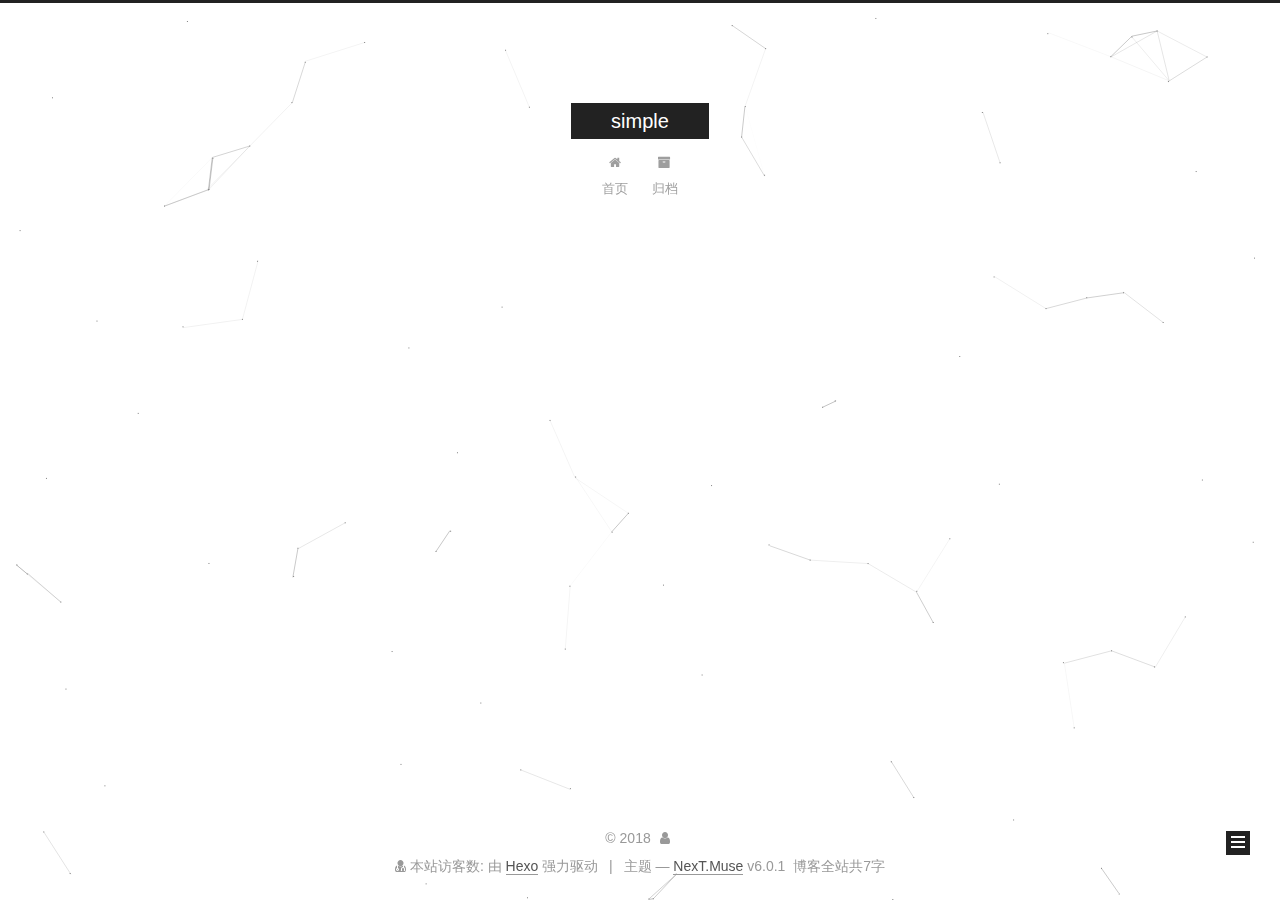
==== commit 4fef59ef: "Site updated: 2018-01-18 21:39:40" ====
--- a/index.html
+++ b/index.html
@@ -492,7 +492,10 @@
 
 
 
-
+<div class="theme-info">
+  <div class="powered-by"></div>
+  <span class="post-count">博客全站共7字</span>
+</div>
         
 
 
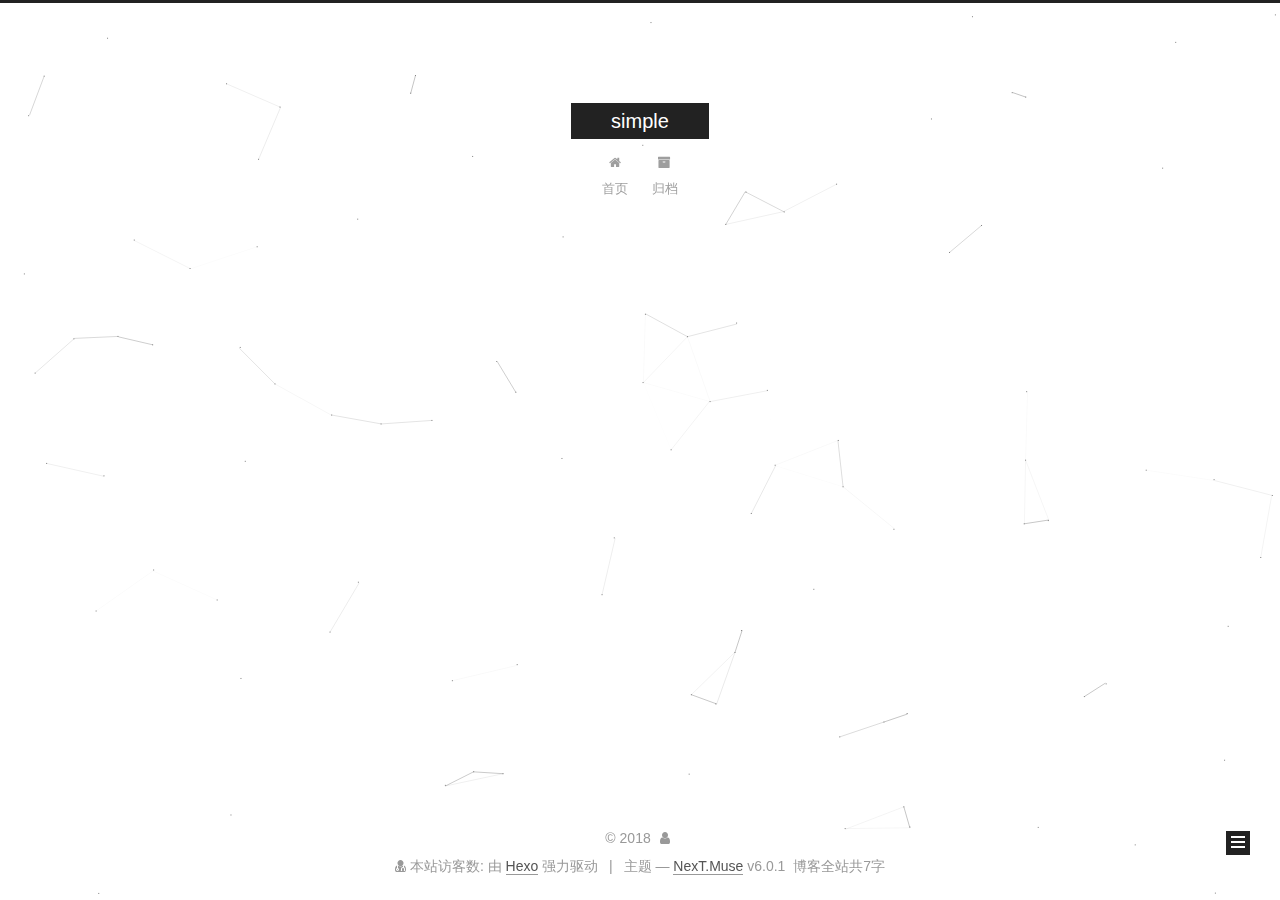
==== commit f0d352cf: "Site updated: 2018-01-18 22:46:59" ====
--- a/index.html
+++ b/index.html
@@ -52,10 +52,10 @@
   <link rel="apple-touch-icon" sizes="180x180" href="/images/apple-touch-icon-next.png?v=6.0.1">
 
 
-  <link rel="icon" type="image/png" sizes="32x32" href="/images/favicon-32x32-next.png?v=6.0.1">
-
-
-  <link rel="icon" type="image/png" sizes="16x16" href="/images/favicon-16x16-next.png?v=6.0.1">
+  <link rel="icon" type="image/png" sizes="32x32" href="/images/favicon-32x32.png?v=6.0.1">
+
+
+  <link rel="icon" type="image/png" sizes="16x16" href="/images/favicon-16x16.png?v=6.0.1">
 
 
   <link rel="mask-icon" href="/images/logo.svg?v=6.0.1" color="#222">
